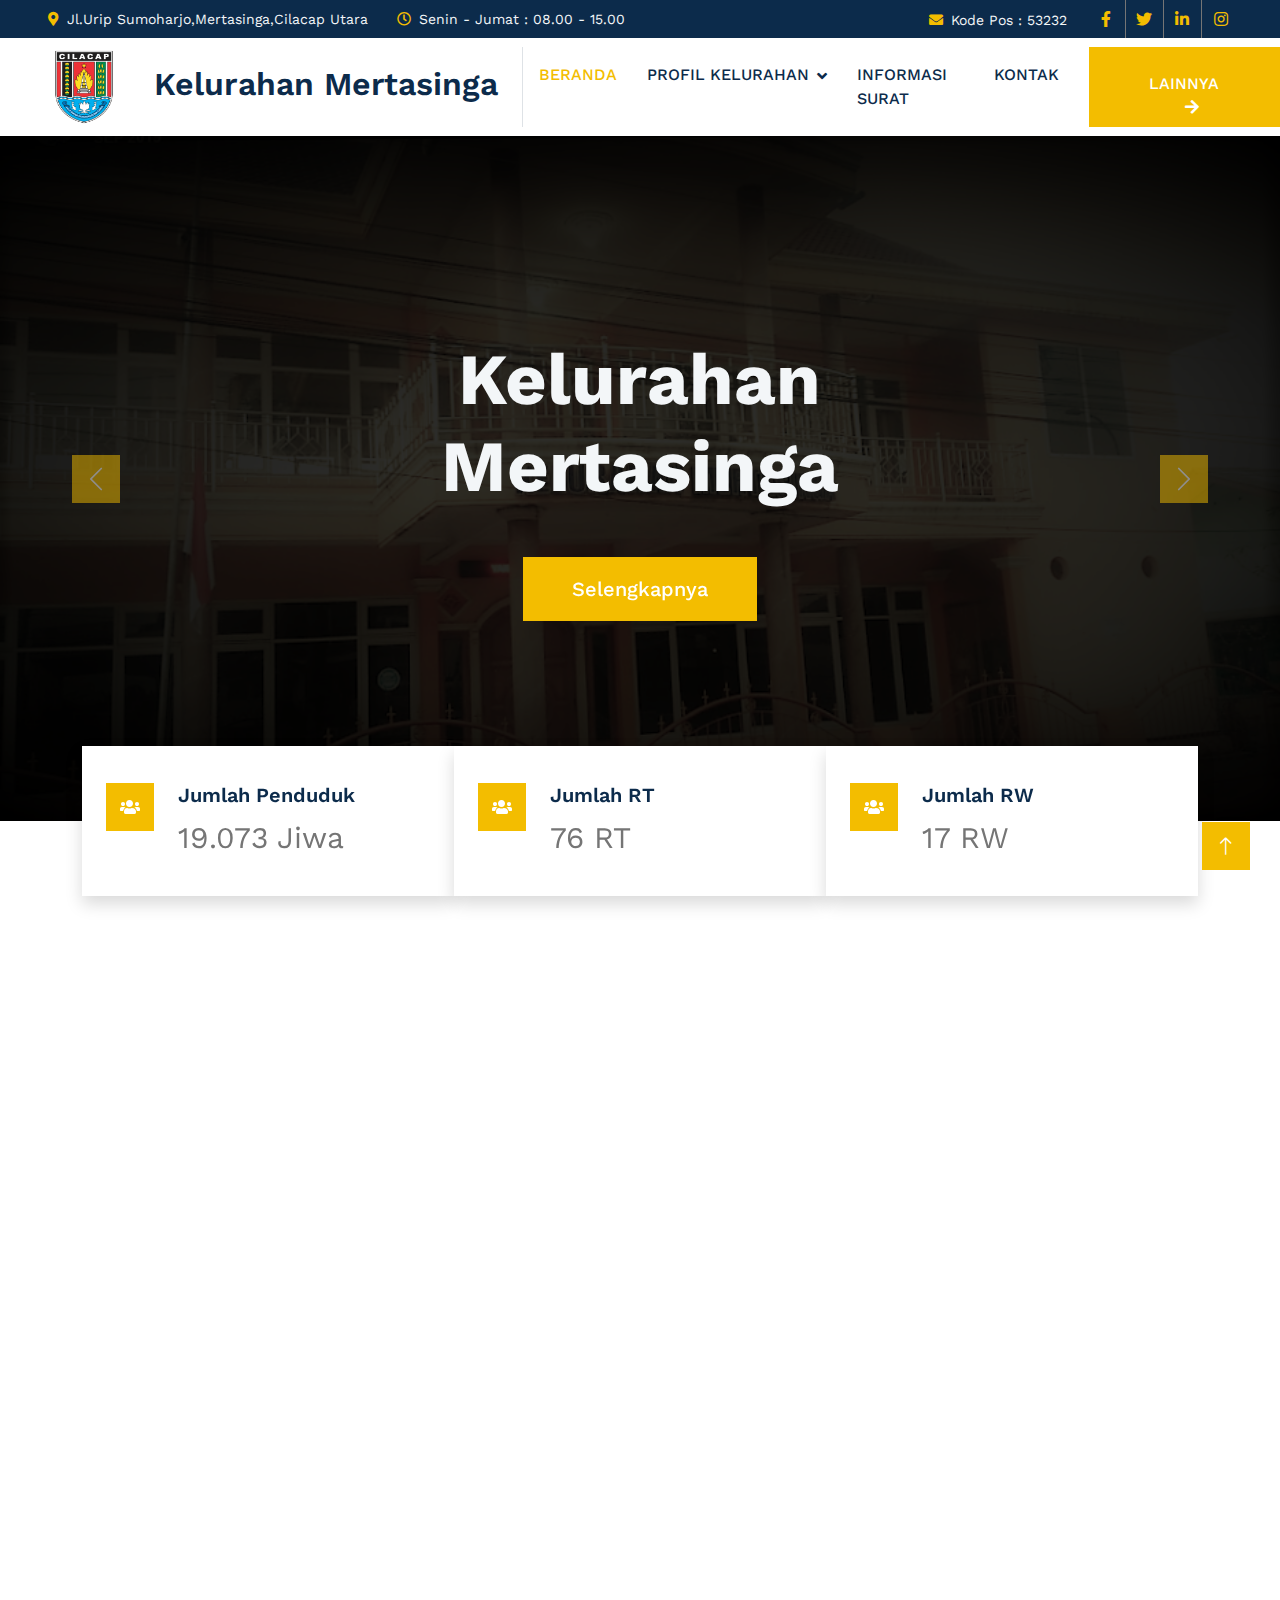
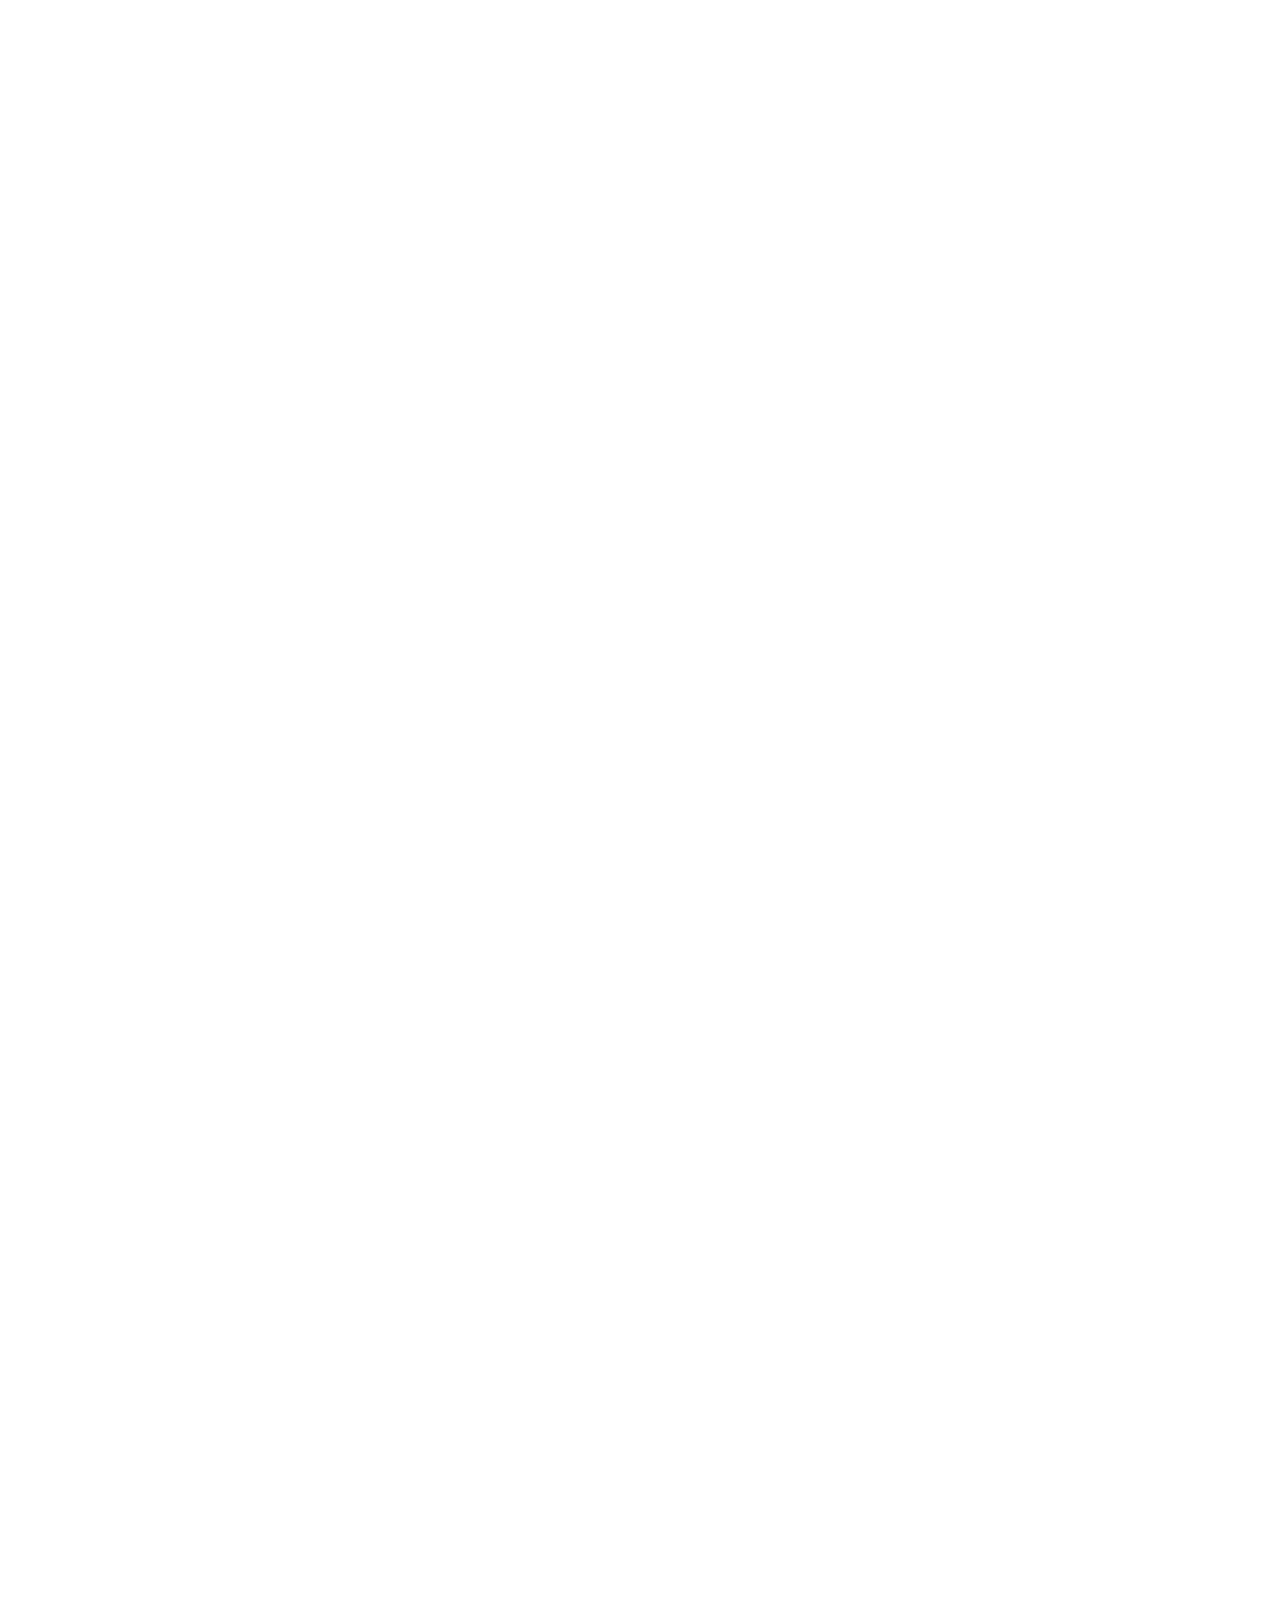
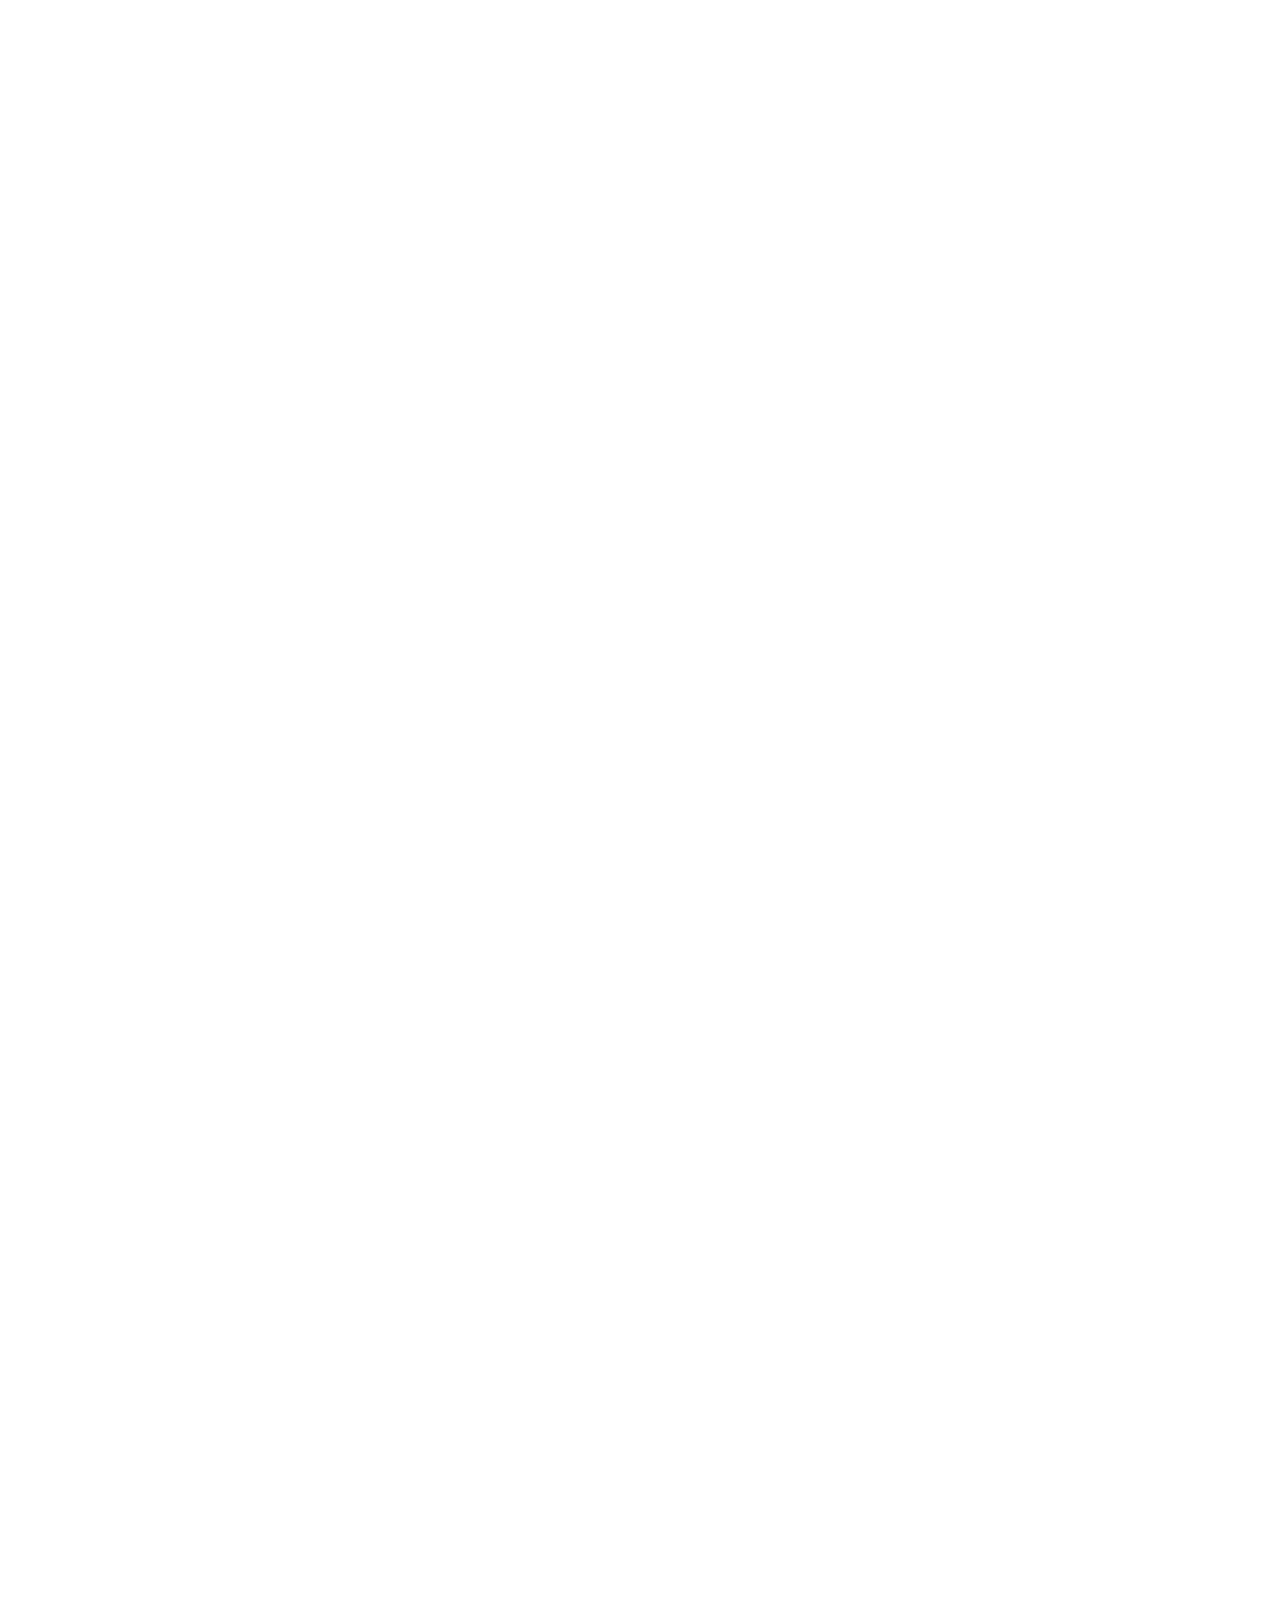
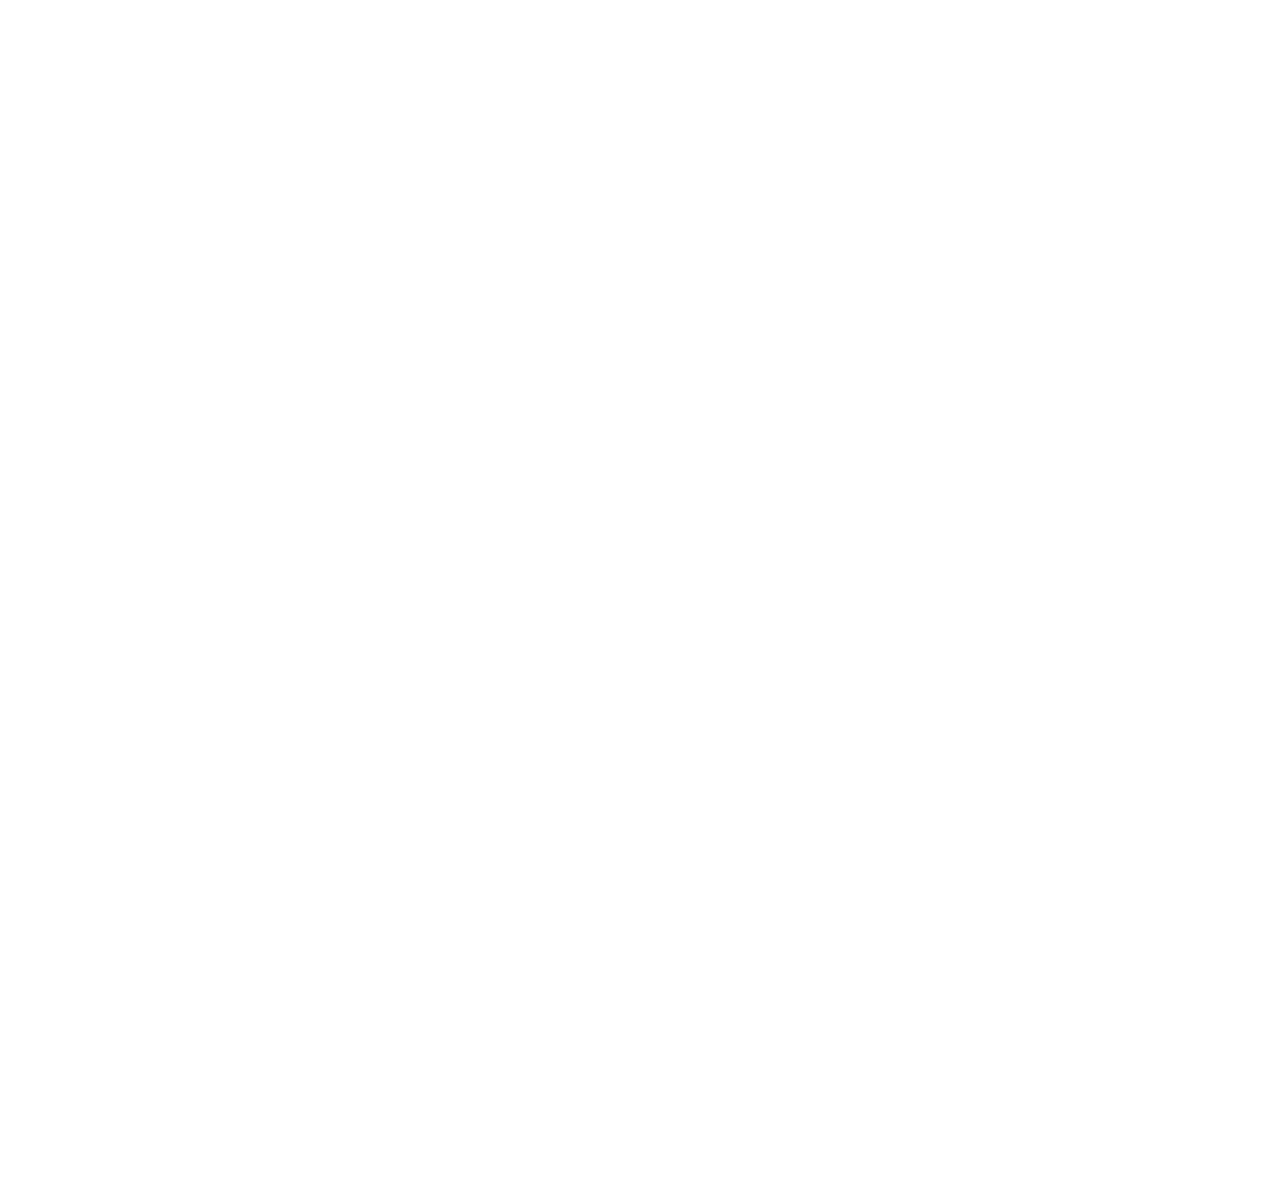
==== index.html @ 8420fa25 "Masukin" ====
<!DOCTYPE html>
<html lang="en">

<head>
    <meta charset="utf-8">
    <title>Kelurahan Mertasinga</title>
    <meta content="width=device-width, initial-scale=1.0" name="viewport">
    <meta content="" name="keywords">
    <meta content="" name="description">

    <!-- Favicon -->
    <link href="img/favicon.ico" rel="icon">

    <!-- Google Web Fonts -->
    <link rel="preconnect" href="https://fonts.googleapis.com">
    <link rel="preconnect" href="https://fonts.gstatic.com" crossorigin>
    <link href="https://fonts.googleapis.com/css2?family=Work+Sans:wght@400;500;600;700&display=swap" rel="stylesheet"> 

    <!-- Icon Font Stylesheet -->
    <link href="https://cdnjs.cloudflare.com/ajax/libs/font-awesome/5.10.0/css/all.min.css" rel="stylesheet">
    <link href="https://cdn.jsdelivr.net/npm/bootstrap-icons@1.4.1/font/bootstrap-icons.css" rel="stylesheet">

    <!-- Libraries Stylesheet -->
    <link href="lib/animate/animate.min.css" rel="stylesheet">
    <link href="lib/owlcarousel/assets/owl.carousel.min.css" rel="stylesheet">

    <!-- Customized Bootstrap Stylesheet -->
    <link href="css/bootstrap.min.css" rel="stylesheet">

    <!-- Template Stylesheet -->
    <link href="css/style.css" rel="stylesheet">
</head>

<body>
    <!-- Spinner Start -->
    <div id="spinner" class="show bg-dark position-fixed translate-middle w-100 vh-100 top-50 start-50 d-flex align-items-center justify-content-center">
        <div class="spinner-grow text-primary" role="status"></div>
    </div>
    <!-- Spinner End -->


    <!-- Topbar Start -->
    <div class="container-fluid bg-dark text-light p-0">
        <div class="row gx-0 d-none d-lg-flex">
            <div class="col-lg-7 px-5 text-start">
                <div class="h-100 d-inline-flex align-items-center me-4">
                    <small class="fa fa-map-marker-alt text-primary me-2"></small>
                    <small>Jl.Urip Sumoharjo,Mertasinga,Cilacap Utara</small>
                </div>
                <div class="h-100 d-inline-flex align-items-center">
                    <small class="far fa-clock text-primary me-2"></small>
                    <small>Senin - Jumat : 08.00 - 15.00</small>
                </div>
            </div>
            <div class="col-lg-5 px-5 text-end">
                <div class="h-100 d-inline-flex align-items-center me-4">
                    <small class="fa fa-envelope text-primary me-2"></small>
                    <small>Kode Pos : 53232</small>
                </div>
                <div class="h-100 d-inline-flex align-items-center mx-n2">
                    <a class="btn btn-square btn-link rounded-0 border-0 border-end border-secondary" href=""><i class="fab fa-facebook-f"></i></a>
                    <a class="btn btn-square btn-link rounded-0 border-0 border-end border-secondary" href=""><i class="fab fa-twitter"></i></a>
                    <a class="btn btn-square btn-link rounded-0 border-0 border-end border-secondary" href=""><i class="fab fa-linkedin-in"></i></a>
                    <a class="btn btn-square btn-link rounded-0" href=""><i class="fab fa-instagram"></i></a>
                </div>
            </div>
        </div>
    </div>
    <!-- Topbar End -->


    <!-- Navbar Start -->
    <nav class="navbar navbar-expand-lg bg-white navbar-light sticky-top p-0">
        <a href="index.html" class="navbar-brand d-flex align-items-center border-end px-4 ">
            <h2 class="m-0"> <img src="img/logo.png" style="width : 120px; height : 80px" alt=""> Kelurahan Mertasinga</h2>
        </a>
        <button type="button" class="navbar-toggler me-4" data-bs-toggle="collapse" data-bs-target="#navbarCollapse">
            <span class="navbar-toggler-icon"></span>
        </button>
        <div class="collapse navbar-collapse" id="navbarCollapse">
            <div class="navbar-nav ms-auto p-4 p-lg-0">
                <a href="index.html" class="nav-item nav-link active">Beranda</a>
                <div class="nav-item dropdown">
                    <a href="#" class="nav-link dropdown-toggle" data-bs-toggle="dropdown">Profil Kelurahan</a>
                    <div class="dropdown-menu bg-light m-0">
                        <a href="sejarah.html" class="dropdown-item">Sejarah</a>
                        <a href="#" class="dropdown-item">Visi & Misi</a>
                        <a href="#" class="dropdown-item">Staff Kelurahan</a>
                    </div>
                </div>
                <a href="surat.html" class="nav-item nav-link">Informasi Surat</a>
                <a href="contact.html" class="nav-item nav-link">Kontak</a>
            </div>
            <a href="" class="btn btn-primary py-4 px-lg-5 d-none d-lg-block">LAINNYA<i class="fa fa-arrow-right ms-3"></i></a>
        </div>
    </nav>
    <!-- Navbar End -->


    <!-- Carousel Start / home atas-->
    <div class="container-fluid p-0 wow fadeIn" data-wow-delay="0.1s">
        <div id="header-carousel" class="carousel slide" data-bs-ride="carousel">
            <div class="carousel-inner">
                <div class="carousel-item active">
                    <img class="w-100" src="img/cover_atas.png" alt="Image">
                    <div class="carousel-caption">
                        <div class="container">
                            <div class="row justify-content-center">
                                <div class="col-lg-7">
                                    <h1 class="display-2 text-light mb-5 animated slideInDown">Kelurahan Mertasinga</h1>
                                    <a href="" class="btn btn-primary py-sm-3 px-sm-5" style="font-size: 20px;">Selengkapnya</a>
                                </div>
                            </div>
                        </div>
                    </div>
                </div>
                <div class="carousel-item">
                    <img class="w-100" src="img/Gambar2.png" alt="Image">
                    <div class="carousel-caption">
                        <div class="container">
                            <div class="row justify-content-center">
                                <div class="col-lg-7">
                                    <h1 class="display-2 text-light mb-5 animated slideInDown">Memberikan Pelayanan Terbaik</h1>
                                    <a href="" class="btn btn-primary py-sm-3 px-sm-5" style="font-size: 20px;">Selengkapnya</a>
                                </div>
                            </div>
                        </div>
                    </div>
                </div>
            </div>
            <button class="carousel-control-prev" type="button" data-bs-target="#header-carousel"
                data-bs-slide="prev">
                <span class="carousel-control-prev-icon" aria-hidden="true"></span>
                <span class="visually-hidden">Previous</span>
            </button>
            <button class="carousel-control-next" type="button" data-bs-target="#header-carousel"
                data-bs-slide="next">
                <span class="carousel-control-next-icon" aria-hidden="true"></span>
                <span class="visually-hidden">Next</span>
            </button>
        </div>
    </div>
    <!-- Carousel End -->


    <!-- Facts Start -->
    <div class="container-fluid facts py-5 pt-lg-0">
        <div class="container py-5 pt-lg-0">
            <div class="row gx-0">
                <div class="col-lg-4 wow fadeIn" data-wow-delay="0.1s">
                    <div class="bg-white shadow d-flex align-items-center h-100 p-4" style="min-height: 150px;">
                        <div class="d-flex">
                            <div class="flex-shrink-0 btn-lg-square bg-primary">
                                <i class="fa fa-users text-white"></i>
                            </div>
                            <div class="ps-4">
                                <h5>Jumlah Penduduk</h5>
                                <span style="font-size: 30px;">19.073 Jiwa</span>
                            </div>
                        </div>
                    </div>
                </div>
                <div class="col-lg-4 wow fadeIn" data-wow-delay="0.5s">
                    <div class="bg-white shadow d-flex align-items-center h-100 p-4" style="min-height: 150px;">
                        <div class="d-flex">
                            <div class="flex-shrink-0 btn-lg-square bg-primary">
                                <i class="fa fa-users text-white"></i>
                            </div>
                            <div class="ps-4">
                                <h5>Jumlah RT</h5>
                                <span style="font-size: 30px;">76 RT</span>
                            </div>
                        </div>
                    </div>
                </div>
                <div class="col-lg-4 wow fadeIn" data-wow-delay="0.5s">
                    <div class="bg-white shadow d-flex align-items-center h-100 p-4" style="min-height: 150px;">
                        <div class="d-flex">
                            <div class="flex-shrink-0 btn-lg-square bg-primary">
                                <i class="fa fa-users text-white"></i>
                            </div>
                            <div class="ps-4">
                                <h5>Jumlah RW</h5>
                                <span style="font-size: 30px;">17 RW</span>
                            </div>
                        </div>
                    </div>
                </div>
            </div>
        </div>
    </div>
    <!-- Facts End -->


    <!-- About Start -->
    <div class="container-xxl py-6">
        <div class="container">
            <div class="row g-5">
                <div class="col-lg-6 wow fadeInUp" data-wow-delay="0.1s">
                    <div class="position-relative overflow-hidden ps-5 pt-5 h-100" style="min-height: 400px;">
                        <img class="position-absolute w-100 h-100" src="img/cover_atas.png" alt="" style="object-fit: cover;">
                        <img class="position-absolute top-0 start-0 bg-white pe-3 pb-3" src="img/Gambar2.png" alt="" style="width: 200px; height: 200px;">
                    </div>
                </div>
                <div class="col-lg-6 wow fadeInUp" data-wow-delay="0.5s">
                    <div class="h-100">
                        <h6 class="text-primary text-uppercase mb-2">Tentang Kelurahan</h6>
                        <h1 class="display-6 mb-4">Sejarah Kelurahan Mertasinga</h1>
                        <p>Tempor erat elitr rebum at clita. Diam dolor diam ipsum sit. Aliqu diam amet diam et eos. Clita erat ipsum et lorem et sit, sed stet lorem sit clita duo justo magna dolore erat amet</p>
                        <p class="mb-4">Tempor erat elitr rebum at clita. Diam dolor diam ipsum sit. Aliqu diam amet diam et eos. Clita erat ipsum et lorem et sit, sed stet lorem sit clita duo justo magna dolore erat amet</p>
                        <!-- <div class="row g-2 mb-4 pb-2">
                            <div class="col-sm-6">
                                <i class="fa fa-check text-primary me-2"></i>Fully Licensed
                            </div>
                            <div class="col-sm-6">
                                <i class="fa fa-check text-primary me-2"></i>Online Tracking
                            </div>
                            <div class="col-sm-6">
                                <i class="fa fa-check text-primary me-2"></i>Afordable Fee 
                            </div>
                            <div class="col-sm-6">
                                <i class="fa fa-check text-primary me-2"></i>Best Trainers
                            </div>
                        </div> -->
                        <div class="row g-4">
                            <div class="col-sm-6">
                                <a class="btn btn-primary py-3 px-5" href="">Baca Selengkapnya</a>
                            </div>
                        </div>
                    </div>
                </div>
            </div>
        </div>
    </div>
    <!-- About End -->

    <!-- VISI MISI START -->
    <div class="container-xxl courses py-6">
        <div class="container">
            <div class="row g-5">
                <div class="col-lg-6 wow fadeInUp" data-wow-delay="0.1s">
                    <h6 class="text-primary text-uppercase mb-2">Tentang Kelurahan</h6>
                    <h1 class="display-6 mb-4">Visi & Misi</h1>
                    <p class="mb-5">Tempor erat elitr rebum at clita. Diam dolor diam ipsum sit. Aliqu diam amet diam et eos. Clita erat ipsum et lorem et sit, sed stet lorem sit clita duo justo magna dolore erat amet</p>
                    <div class="row gy-5 gx-4">
                        <div class="col-sm-6 wow fadeIn" data-wow-delay="0.1s">
                            <div class="d-flex align-items-center mb-3">
                                <div class="flex-shrink-0 btn-square bg-primary me-3">
                                    <i class="fa fa-check text-white"></i>
                                </div>
                                <h5 class="mb-0">Fully Licensed</h5>
                            </div>
                            <span>Magna sea eos sit dolor, ipsum amet ipsum lorem diam eos</span>
                        </div>
                        <div class="col-sm-6 wow fadeIn" data-wow-delay="0.2s">
                            <div class="d-flex align-items-center mb-3">
                                <div class="flex-shrink-0 btn-square bg-primary me-3">
                                    <i class="fa fa-check text-white"></i>
                                </div>
                                <h5 class="mb-0">Online Tracking</h5>
                            </div>
                            <span>Magna sea eos sit dolor, ipsum amet ipsum lorem diam eos</span>
                        </div>
                        <div class="col-sm-6 wow fadeIn" data-wow-delay="0.3s">
                            <div class="d-flex align-items-center mb-3">
                                <div class="flex-shrink-0 btn-square bg-primary me-3">
                                    <i class="fa fa-check text-white"></i>
                                </div>
                                <h5 class="mb-0">Afordable Fee</h5>
                            </div>
                            <span>Magna sea eos sit dolor, ipsum amet ipsum lorem diam eos</span>
                        </div>
                        <div class="col-sm-6 wow fadeIn" data-wow-delay="0.4s">
                            <div class="d-flex align-items-center mb-3">
                                <div class="flex-shrink-0 btn-square bg-primary me-3">
                                    <i class="fa fa-check text-white"></i>
                                </div>
                                <h5 class="mb-0">Best Trainers</h5>
                            </div>
                            <span>Magna sea eos sit dolor, ipsum amet ipsum lorem diam eos</span>
                        </div>
                    </div>
                </div>
                <div class="col-lg-6 wow fadeInUp" data-wow-delay="0.5s">
                    <div class="position-relative overflow-hidden pe-5 pt-5 h-100" style="min-height: 400px;">
                        <img class="position-absolute w-100 h-100" src="img/cover_atas.png" alt="" style="object-fit: cover;">
                        <img class="position-absolute top-0 end-0 bg-white ps-3 pb-3" src="img/Gambar2.png" alt="" style="width: 200px; height: 200px">
                    </div>
                </div>
            </div>
        </div>
    </div>
    <!-- VISI MISI END -->

    <!-- PROFIL STAFF START -->
    <div class="container-xxl py-6">
        <div class="container">
            <div class="text-center mx-auto mb-5 wow fadeInUp" data-wow-delay="0.1s" style="max-width: 500px;">
                <h6 class="text-primary text-uppercase mb-2">Staff Kelurahan</h6>
                <h1 class="display-6 mb-4">Susunan Keanggotaan Kelurahan Mertasinga</h1>
            </div>
            <div class="row g-0 team-items">
                <div class="col-lg-3 col-md-6 wow fadeInUp" data-wow-delay="0.1s">
                    <div class="team-item position-relative">
                        <div class="position-relative">
                            <img class="img-fluid" src="img/team-1.jpg" alt="">
                            <div class="team-social text-center">
                                <a class="btn btn-square btn-outline-primary border-2 m-1" href=""><i class="fab fa-facebook-f"></i></a>
                                <a class="btn btn-square btn-outline-primary border-2 m-1" href=""><i class="fab fa-twitter"></i></a>
                                <a class="btn btn-square btn-outline-primary border-2 m-1" href=""><i class="fab fa-instagram"></i></a>
                            </div>
                        </div>
                        <div class="bg-dark text-center p-5">
                            <h5 class="mt-2 text-light ">Bagus Purnomo</h5>
                            <span>Kepala Kelurahan (Lurah)</span>
                        </div>
                    </div>
                </div>
                <div class="col-lg-3 col-md-6 wow fadeInUp" data-wow-delay="0.3s">
                    <div class="team-item position-relative">
                        <div class="position-relative">
                            <img class="img-fluid" src="img/team-4.jpg" alt="">
                            <div class="team-social text-center">
                                <a class="btn btn-square btn-outline-primary border-2 m-1" href=""><i class="fab fa-facebook-f"></i></a>
                                <a class="btn btn-square btn-outline-primary border-2 m-1" href=""><i class="fab fa-twitter"></i></a>
                                <a class="btn btn-square btn-outline-primary border-2 m-1" href=""><i class="fab fa-instagram"></i></a>
                            </div>
                        </div>
                        <div class="bg-dark text-center p-5">
                            <h5 class="mt-2 text-light ">Sony Aditama</h5>
                            <span>Wakil Kepala Kelurahan</span>
                        </div>
                    </div>
                </div>
                <div class="col-lg-3 col-md-6 wow fadeInUp" data-wow-delay="0.5s">
                    <div class="team-item position-relative">
                        <div class="position-relative">
                            <img class="img-fluid" src="img/team-2.jpg" alt="">
                            <div class="team-social text-center">
                                <a class="btn btn-square btn-outline-primary border-2 m-1" href=""><i class="fab fa-facebook-f"></i></a>
                                <a class="btn btn-square btn-outline-primary border-2 m-1" href=""><i class="fab fa-twitter"></i></a>
                                <a class="btn btn-square btn-outline-primary border-2 m-1" href=""><i class="fab fa-instagram"></i></a>
                            </div>
                        </div>
                        <div class="bg-dark text-center p-5">
                            <h5 class="mt-2 text-light ">Mufida Cahyaningtiyas</h5>
                            <span>Sekretaris I</span>
                        </div>
                    </div>
                </div>
                <div class="col-lg-3 col-md-6 wow fadeInUp" data-wow-delay="0.7s">
                    <div class="team-item position-relative">
                        <div class="position-relative">
                            <img class="img-fluid" src="img/team-3.jpg" alt="">
                            <div class="team-social text-center">
                                <a class="btn btn-square btn-outline-primary border-2 m-1" href=""><i class="fab fa-facebook-f"></i></a>
                                <a class="btn btn-square btn-outline-primary border-2 m-1" href=""><i class="fab fa-twitter"></i></a>
                                <a class="btn btn-square btn-outline-primary border-2 m-1" href=""><i class="fab fa-instagram"></i></a>
                            </div>
                        </div>
                        <div class="bg-dark text-center p-5">
                            <h5 class="mt-2 text-light">Burhan Alif Nugroho</h5>
                            <span>Humas</span>
                        </div>
                    </div>
                </div>
            </div>
            <br>
            <div class="text-center mx-auto mb-5 wow fadeInUp" data-wow-delay="0.8s" style="max-width: 500px;">
                <a class="btn btn-primary " style="text-align: right;" href="">Baca Selengkapnya</a>
            </div>
        </div>
    </div>
    <!-- PROFIL STAFF END -->

    <!-- SURAT Start -->
    <div class="container-xxl courses my-6 py-6 pb-2">
        <div class="container">
            <div class="text-center mx-auto mb-5 wow fadeInUp" data-wow-delay="0.1s" style="max-width: 900px;">
                <h6 class="text-primary text-uppercase mb-2">Informasi</h6>
                <h1 class="display-6 mb-4">Persyaratan Pembuatan Surat</h1>
            </div>
            <div class="row g-4 justify-content-center">
                <div class="col-lg-4 col-md-6 wow fadeInUp" data-wow-delay="0.1s">
                    <div class="courses-item d-flex flex-column bg-white overflow-hidden h-90">
                        <div class=" text-left p-4 pt-0">
                            <div class="d-inline-block bg-primary text-white fs-5 py-1 px-4 mb-4">1</div>
                            <h5 class="mb-3">Surat Pengantar Pembuatan KTP</h5>
                            <p>Bagi masyarakat yang sudah berusia 17 tahun tentunya harus segera membuat KTP. 
                               Dalam pembuatan KTP salah satu syaratnya adalah Surat Pengantar Pembuatan KTP.
                            </p>
                            <p>Berikut adalah syarat-syarat pembuatan nya:</p>
                            <a style="text-align: right;" href="">Baca Selengkapnya -></a>
                        </div>
                    </div>
                </div>
                <div class="col-lg-4 col-md-6 wow fadeInUp" data-wow-delay="0.3s">
                    <div class="courses-item d-flex flex-column bg-white overflow-hidden h-90">
                        <div class=" text-left p-4 pt-0">
                            <div class="d-inline-block bg-primary text-white fs-5 py-1 px-4 mb-4">2</div>
                            <h5 class="mb-3">Surat Keterangan Tidak Mampu</h5>
                            <p>Surat Keterangan Tidak Mampu (SKTM) merupakan surat keterangan yang diberikan  
                               kepada penduduk atau keluarga yang kurang mampu.
                            </p>
                            <br>
                            <p>Berikut adalah syarat-syarat pembuatan nya:</p>
                            <a style="text-align: right;" href="">Baca Selengkapnya -></a>
                        </div>
                    </div>
                </div>
                <div class="col-lg-4 col-md-6 wow fadeInUp" data-wow-delay="0.5s">
                    <div class="courses-item d-flex flex-column bg-white overflow-hidden h-90">
                        <div class=" text-left p-4 pt-0">
                            <div class="d-inline-block bg-primary text-white fs-5 py-1 px-4 mb-4">3</div>
                            <h5 class="mb-3">Surat Keterangan Domisili</h5>
                            <p>Surat Keterangan Domisili adalah surat yang menyatakan domisili seseorang atau suatu badan 
                                usaha. Surat keterangan domisili dibutuhkan untuk mengurus berbagai dokumen legal 
                                lainnya seperti SIUP,dll.
                            </p>
                            <p>Berikut adalah syarat-syarat pembuatan nya:</p>
                            <a style="text-align: right;" href="">Baca Selengkapnya -></a>
                        </div>
                    </div>
                </div>
            </div>
            <br>
            <div class="text-center mx-auto mb-5 wow fadeInUp" data-wow-delay="0.8s" style="max-width: 900px;">
                <a class="btn btn-primary " style="text-align: right;" href="">Baca Selengkapnya</a>
            </div>
        </div>
    </div>
    <!-- SURAT End -->

    <!-- TESTI SARAN MULAI -->
    <div class="container-xxl py-6">
        <div class="container">
            <div class="row g-5">
                <div class="col-lg-6 wow fadeInUp" data-wow-delay="0.1s" style="min-height: 450px;">
                    <div class="position-relative h-100">
                        <h6 class="text-primary text-uppercase mb-2">Testimonial</h6>
                        <h1 class="display-6 mb-4">What Our Clients Say!</h1>
                        <div class="row justify-content-center">
                            <div class="col-lg-8 wow fadeInUp" data-wow-delay="0.1s">
                                <div class="owl-carousel testimonial-carousel">
                                    <div class="testimonial-item text-center">
                                        <div class="position-relative mb-5">
                                            <img class="img-fluid rounded-circle mx-auto" src="img/testimonial-1.jpg" alt="">
                                            <div class="position-absolute top-100 start-50 translate-middle d-flex align-items-center justify-content-center bg-white rounded-circle" style="width: 60px; height: 60px;">
                                                <i class="fa fa-quote-left fa-2x text-primary"></i>
                                            </div>
                                        </div>
                                        <p class="fs-4">Dolores sed duo clita tempor justo dolor et stet lorem kasd labore dolore lorem ipsum. At lorem lorem magna ut et, nonumy et labore et tempor diam tempor erat.</p>
                                        <hr class="w-25 mx-auto">
                                        <h5>Client Name</h5>
                                        <span>Profession</span>
                                    </div>
                                    <div class="testimonial-item text-center">
                                        <div class="position-relative mb-5">
                                            <img class="img-fluid rounded-circle mx-auto" src="img/testimonial-2.jpg" alt="">
                                            <div class="position-absolute top-100 start-50 translate-middle d-flex align-items-center justify-content-center bg-white rounded-circle" style="width: 60px; height: 60px;">
                                                <i class="fa fa-quote-left fa-2x text-primary"></i>
                                            </div>
                                        </div>
                                        <p class="fs-4">Dolores sed duo clita tempor justo dolor et stet lorem kasd labore dolore lorem ipsum. At lorem lorem magna ut et, nonumy et labore et tempor diam tempor erat.</p>
                                        <hr class="w-25 mx-auto">
                                        <h5>Client Name</h5>
                                        <span>Profession</span>
                                    </div>
                                    <div class="testimonial-item text-center">
                                        <div class="position-relative mb-5">
                                            <img class="img-fluid rounded-circle mx-auto" src="img/testimonial-3.jpg" alt="">
                                            <div class="position-absolute top-100 start-50 translate-middle d-flex align-items-center justify-content-center bg-white rounded-circle" style="width: 60px; height: 60px;">
                                                <i class="fa fa-quote-left fa-2x text-primary"></i>
                                            </div>
                                        </div>
                                        <p class="fs-4">Dolores sed duo clita tempor justo dolor et stet lorem kasd labore dolore lorem ipsum. At lorem lorem magna ut et, nonumy et labore et tempor diam tempor erat.</p>
                                        <hr class="w-25 mx-auto">
                                        <h5>Client Name</h5>
                                        <span>Profession</span>
                                    </div>
                                </div>
                            </div>
                        </div>
                    </div>
                </div>
                <div class="col-lg-6 wow fadeInUp" data-wow-delay="0.5s">
                    <h1 class="display-6 mb-4">Pesan & Saran</h1>
                    <p class="mb-4">Terimakasih telah mengunjungi dan menggunakan sistem kami.</p>
                    <p class="mb-4">Jika Anda memiliki pertanyaan maupun saran kepada kami silahkan Anda 
                        bisa mengirimkan melalu form yang sudah disediakan.
                    </p>
                    <form>
                        <div class="row g-3">
                            <div class="col-md-6">
                                <div class="form-floating">
                                    <input type="text" class="form-control border-0 bg-light" id="name" placeholder="Your Name">
                                    <label for="name">Nama Lengkap</label>
                                </div>
                            </div>
                            <div class="col-md-6">
                                <div class="form-floating">
                                    <input type="email" class="form-control border-0 bg-light" id="email" placeholder="Your Email">
                                    <label for="email">Email</label>
                                </div>
                            </div>
                            <div class="col-12">
                                <div class="form-floating">
                                    <input type="text" class="form-control border-0 bg-light" id="subject" placeholder="Subject">
                                    <label for="subject">Alamat</label>
                                </div>
                            </div>
                            <div class="col-12">
                                <div class="form-floating">
                                    <textarea class="form-control border-0 bg-light" placeholder="Leave a message here" id="message" style="height: 150px"></textarea>
                                    <label for="message">Pesan</label>
                                </div>
                            </div>
                            <br>
                            <div class="col-12">
                                <button class="btn btn-primary py-3 px-5" type="submit">Kirim</button>
                            </div>
                        </div>
                    </form>
                </div>
            </div>
        </div>
    </div>
    <!-- TESTI SARAN END -->

    <!-- Footer Start -->
    <div class="container-fluid bg-dark text-light footer my-6 mb-0 py-6 wow fadeIn" data-wow-delay="0.1s">
        <div class="container">
            <div class="row g-5">
                <div class="col-lg-5 col-md-6">
                    <h4 class="text-white mb-4">Hubungi Kami :</h4>
                    <p class="mb-2"><i class="fa fa-map-marker-alt me-3"></i>Jalan Urip Sumoharjo, Mertasinga, Cilacap Utara</p>
                    <p class="mb-2"><i class="fa fa-phone-alt me-3"></i>+012 345 67890</p>
                    <p class="mb-2"><i class="fa fa-envelope me-3"></i>mertasinga@gmail.com</p>
                </div>
                <div class="col-lg-3 col-md-6">
                    <h4 class="text-light mb-4">Link Popular</h4>
                    <a class="btn btn-link" href="">Beranda</a>
                    <a class="btn btn-link" href="">Profil Kelurahan</a>
                    <a class="btn btn-link" href="">Informasi</a>
                    <a class="btn btn-link" href="">Kontak</a>
                </div>
                <div class="col-lg-3 col-md-6">
                    <h4 class="text-light mb-4">Kirim Pesan</h4>
                    <form action="">
                        <div class="input-group">
                            <input type="text" class="form-control p-3 border-0" placeholder="Your Email Address">
                            <button class="btn btn-primary">Sign Up</button>
                        </div>
                    </form>
                    <h6 class="text-white mt-4 mb-3">Follow Us</h6>
                    <div class="d-flex pt-2">
                        <a class="btn btn-square btn-outline-light me-1" href=""><i class="fab fa-twitter"></i></a>
                        <a class="btn btn-square btn-outline-light me-1" href=""><i class="fab fa-facebook-f"></i></a>
                        <a class="btn btn-square btn-outline-light me-1" href=""><i class="fab fa-youtube"></i></a>
                        <a class="btn btn-square btn-outline-light me-0" href=""><i class="fab fa-linkedin-in"></i></a>
                    </div>
                </div>
            </div>
        </div>
    </div>
    <!-- Footer End -->


    <!-- Copyright Start -->
    <div class="container-fluid copyright text-light py-4 wow fadeIn" data-wow-delay="0.1s">
        <div class="container">
            <div class="row">
                <div class="col-md-6 text-center text-md-start mb-3 mb-md-0">
                    &copy; <a href="#">Your Site Name</a>, All Right Reserved.
                </div>
                <div class="col-md-6 text-center text-md-end">
                    <!--/*** This template is free as long as you keep the footer author’s credit link/attribution link/backlink. If you'd like to use the template without the footer author’s credit link/attribution link/backlink, you can purchase the Credit Removal License from "https://htmlcodex.com/credit-removal". Thank you for your support. ***/-->
                    Designed By <a href="https://htmlcodex.com">HTML Codex</a>
                    <br>Distributed By: <a href="https://themewagon.com" target="_blank">ThemeWagon</a>
                </div>
            </div>
        </div>
    </div>
    <!-- Copyright End -->


    <!-- Back to Top -->
    <a href="#" class="btn btn-lg btn-primary btn-lg-square back-to-top"><i class="bi bi-arrow-up"></i></a>


    <!-- JavaScript Libraries -->
    <script src="https://code.jquery.com/jquery-3.4.1.min.js"></script>
    <script src="https://cdn.jsdelivr.net/npm/bootstrap@5.0.0/dist/js/bootstrap.bundle.min.js"></script>
    <script src="lib/wow/wow.min.js"></script>
    <script src="lib/easing/easing.min.js"></script>
    <script src="lib/waypoints/waypoints.min.js"></script>
    <script src="lib/owlcarousel/owl.carousel.min.js"></script>

    <!-- Template Javascript -->
    <script src="js/main.js"></script>
</body>

</html>
---- css/style.css ----
/********** Template CSS **********/
:root {
    --primary: #F3BD00;
    --secondary: #757575;
    --light: #F3F6F8;
    --dark: #0C2B4B;
}

.py-6 {
    padding-top: 6rem;
    padding-bottom: 6rem;
}

.my-6 {
    margin-top: 6rem;
    margin-bottom: 6rem;
}

.back-to-top {
    position: fixed;
    display: none;
    right: 30px;
    bottom: 30px;
    z-index: 99;
}


/*** Spinner ***/
#spinner {
    opacity: 0;
    visibility: hidden;
    transition: opacity .5s ease-out, visibility 0s linear .5s;
    z-index: 99999;
}

#spinner.show {
    transition: opacity .5s ease-out, visibility 0s linear 0s;
    visibility: visible;
    opacity: 1;
}


/*** Button ***/
.btn {
    font-weight: 500;
    transition: .5s;
}

.btn.btn-primary,
.btn.btn-outline-primary:hover {
    color: #FFFFFF;
}

.btn-square {
    width: 38px;
    height: 38px;
}

.btn-sm-square {
    width: 32px;
    height: 32px;
}

.btn-lg-square {
    width: 48px;
    height: 48px;
}

.btn-square,
.btn-sm-square,
.btn-lg-square {
    padding: 0;
    display: flex;
    align-items: center;
    justify-content: center;
    font-weight: normal;
}


/*** Navbar ***/
.navbar.sticky-top {
    top: -100px;
    transition: .5s;
}

.navbar .navbar-brand,
.navbar a.btn {
    height: 80px
}

.navbar .navbar-nav .nav-link {
    margin-right: 30px;
    padding: 25px 0;
    color: var(--dark);
    font-weight: 500;
    text-transform: uppercase;
    outline: none;
}

.navbar .navbar-nav .nav-link:hover,
.navbar .navbar-nav .nav-link.active {
    color: var(--primary);
}

.navbar .dropdown-toggle::after {
    border: none;
    content: "\f107";
    font-family: "Font Awesome 5 Free";
    font-weight: 900;
    vertical-align: middle;
    margin-left: 8px;
}

@media (max-width: 991.98px) {
    .navbar .navbar-nav .nav-link  {
        margin-right: 0;
        padding: 10px 0;
    }

    .navbar .navbar-nav {
        border-top: 1px solid #EEEEEE;
    }
}

@media (min-width: 992px) {
    .navbar .nav-item .dropdown-menu {
        display: block;
        border: none;
        margin-top: 0;
        top: 150%;
        opacity: 0;
        visibility: hidden;
        transition: .5s;
    }

    .navbar .nav-item:hover .dropdown-menu {
        top: 100%;
        visibility: visible;
        transition: .5s;
        opacity: 1;
    }
}


/*** Header ***/
.carousel-caption {
    top: 0;
    left: 0;
    right: 0;
    bottom: 0;
    display: flex;
    align-items: center;
    justify-content: center;
    text-align: center;
    background: rgba(0, 0, 0, .75);
    z-index: 1;
}

.carousel-control-prev,
.carousel-control-next {
    width: 15%;
}

.carousel-control-prev-icon,
.carousel-control-next-icon {
    width: 3rem;
    height: 3rem;
    background-color: var(--primary);
    border: 10px solid var(--primary);
}

@media (max-width: 768px) {
    #header-carousel .carousel-item {
        position: relative;
        min-height: 450px;
    }
    
    #header-carousel .carousel-item img {
        position: absolute;
        width: 100%;
        height: 100%;
        object-fit: cover;
    }
}

.page-header {
    background: linear-gradient(rgba(0, 0, 0, .75), rgba(0, 0, 0, .75)), url(../img/cover_atas.png) center center no-repeat;
    background-size: cover;
}

.breadcrumb-item+.breadcrumb-item::before {
    color: #999999;
}


/*** Facts ***/
@media (min-width: 991.98px) {
    .facts {
        position: relative;
        margin-top: -75px;
        z-index: 1;
    }
}


/*** Courses ***/
.courses {
    min-height: 100vh;
    background: linear-gradient(rgba(255, 255, 255, .9), rgba(255, 255, 255, .9)), url(../img/surat-1.jpg) center center no-repeat;
    background-attachment: fixed;
    background-size: cover;
}

.visimisi {
    min-height: 100vh;
    background: linear-gradient(rgba(255, 255, 255, .9), rgba(255, 255, 255, .9)), url(../img/visi.jpg) center center no-repeat;
    background-attachment: fixed;
    background-size: cover;
}

.courses-item .courses-overlay {
    position: absolute;
    width: 100%;
    height: 0;
    top: 0;
    left: 0;
    display: flex;
    align-items: center;
    justify-content: center;
    background: rgba(0, 0, 0, .5);
    overflow: hidden;
    opacity: 0;
    transition: .5s;
}

.courses-item:hover .courses-overlay {
    height: 100%;
    opacity: 1;
}


/*** Team ***/
.team-items {
    margin: -.75rem;
}

.team-item {
    padding: .75rem;
}

.team-item::after {
    position: absolute;
    content: "";
    width: 100%;
    height: 0;
    top: 0;
    left: 0;
    background: #FFFFFF;
    transition: .5s;
    z-index: -1;
}

.team-item:hover::after {
    height: 100%;
    background: var(--primary);
}

.team-item .team-social {
    position: absolute;
    width: 100%;
    height: 0;
    top: 0;
    left: 0;
    display: flex;
    align-items: center;
    justify-content: center;
    background: rgba(0, 0, 0, .75);
    overflow: hidden;
    opacity: 0;
    transition: .5s;
}

.team-item:hover .team-social {
    height: 100%;
    opacity: 1;
}


/*** Testimonial ***/
.testimonial-carousel .owl-dots {
    height: 40px;
    margin-top: 25px;
    display: flex;
    align-items: center;
    justify-content: center;
}

.testimonial-carousel .owl-dot {
    position: relative;
    display: inline-block;
    margin: 0 5px;
    width: 20px;
    height: 20px;
    background: transparent;
    border: 2px solid var(--primary);
    transition: .5s;
}

.testimonial-carousel .owl-dot.active {
    width: 40px;
    height: 40px;
    background: var(--primary);
}

.testimonial-carousel .owl-item img {
    width: 150px;
    height: 150px;
}


/*** Footer ***/
.footer .btn.btn-link {
    display: block;
    margin-bottom: 5px;
    padding: 0;
    text-align: left;
    color: var(--light);
    font-weight: normal;
    text-transform: capitalize;
    transition: .3s;
}

.footer .btn.btn-link::before {
    position: relative;
    content: "\f105";
    font-family: "Font Awesome 5 Free";
    font-weight: 900;
    color: var(--light);
    margin-right: 10px;
}

.footer .btn.btn-link:hover {
    color: var(--primary);
    letter-spacing: 1px;
    box-shadow: none;
}

.copyright {
    background: #092139;
}

.copyright a {
    color: var(--primary);
}

.copyright a:hover {
    color: var(--light);
}
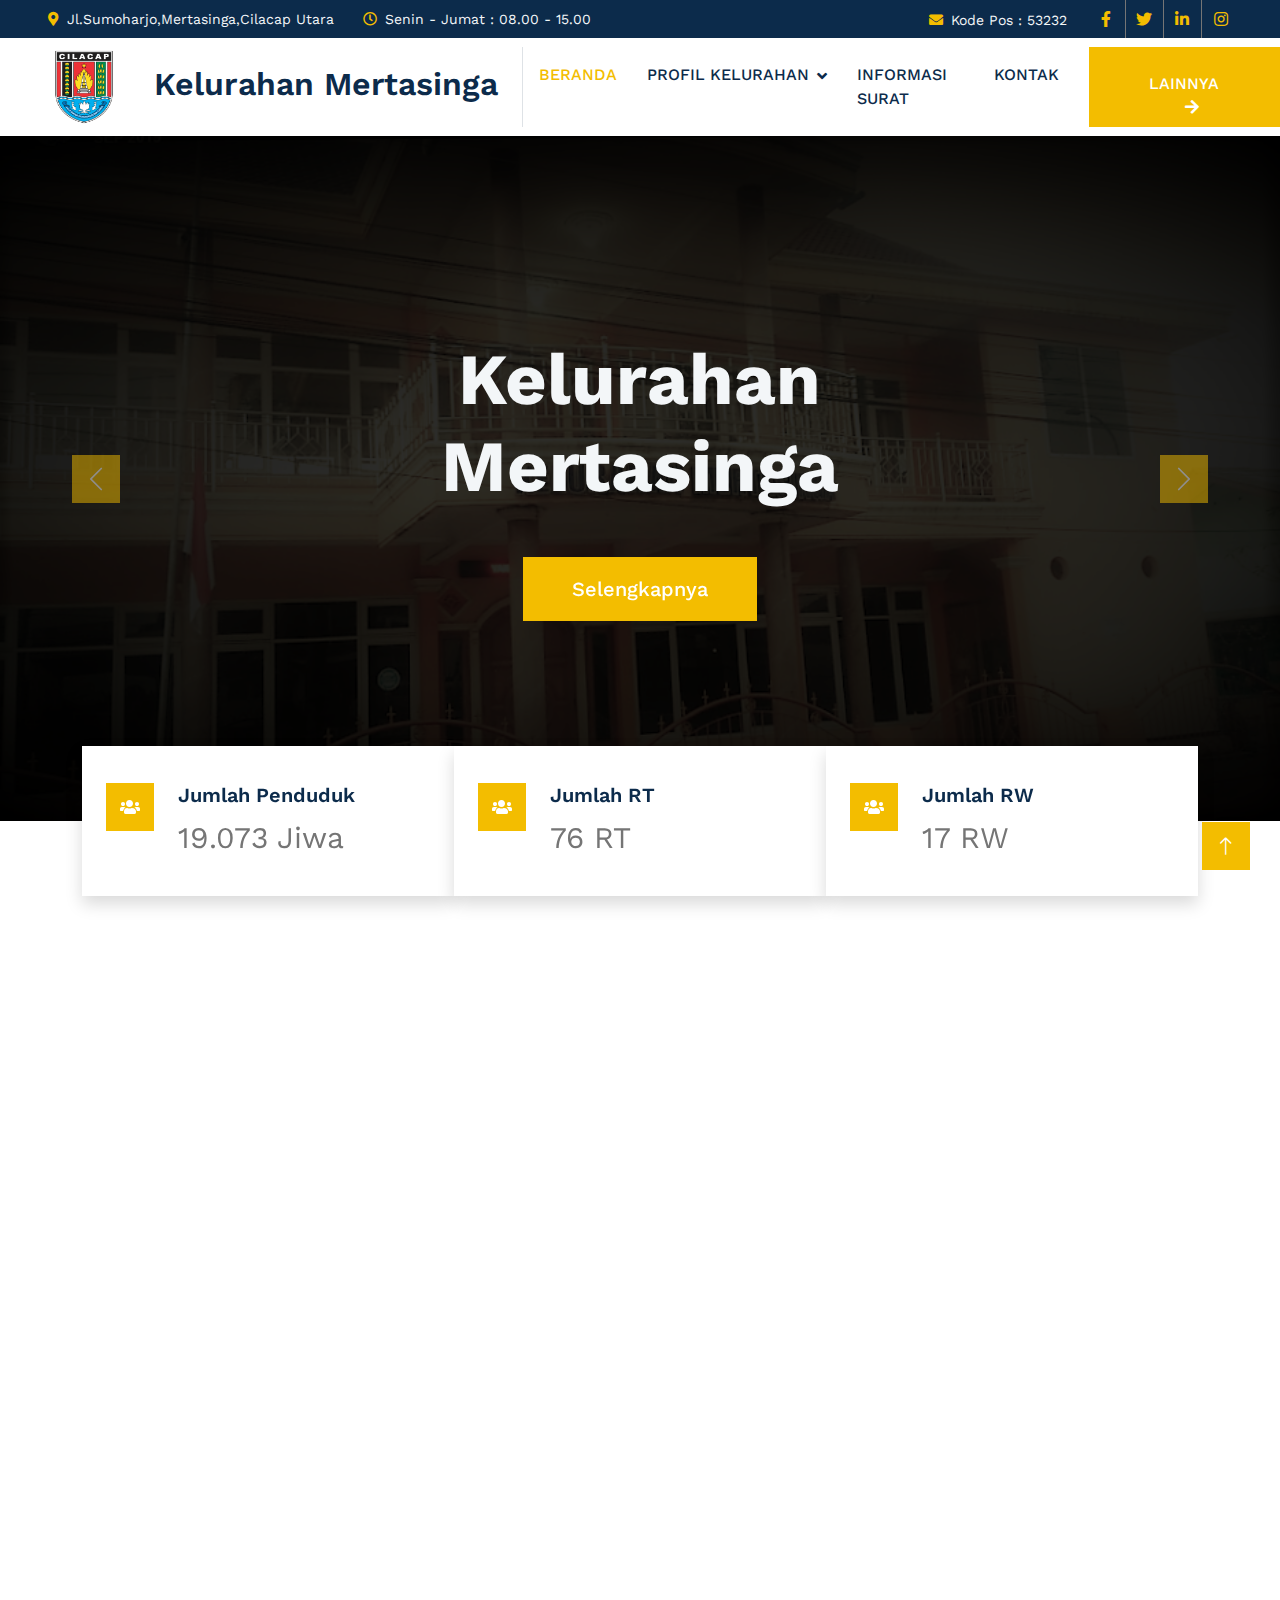
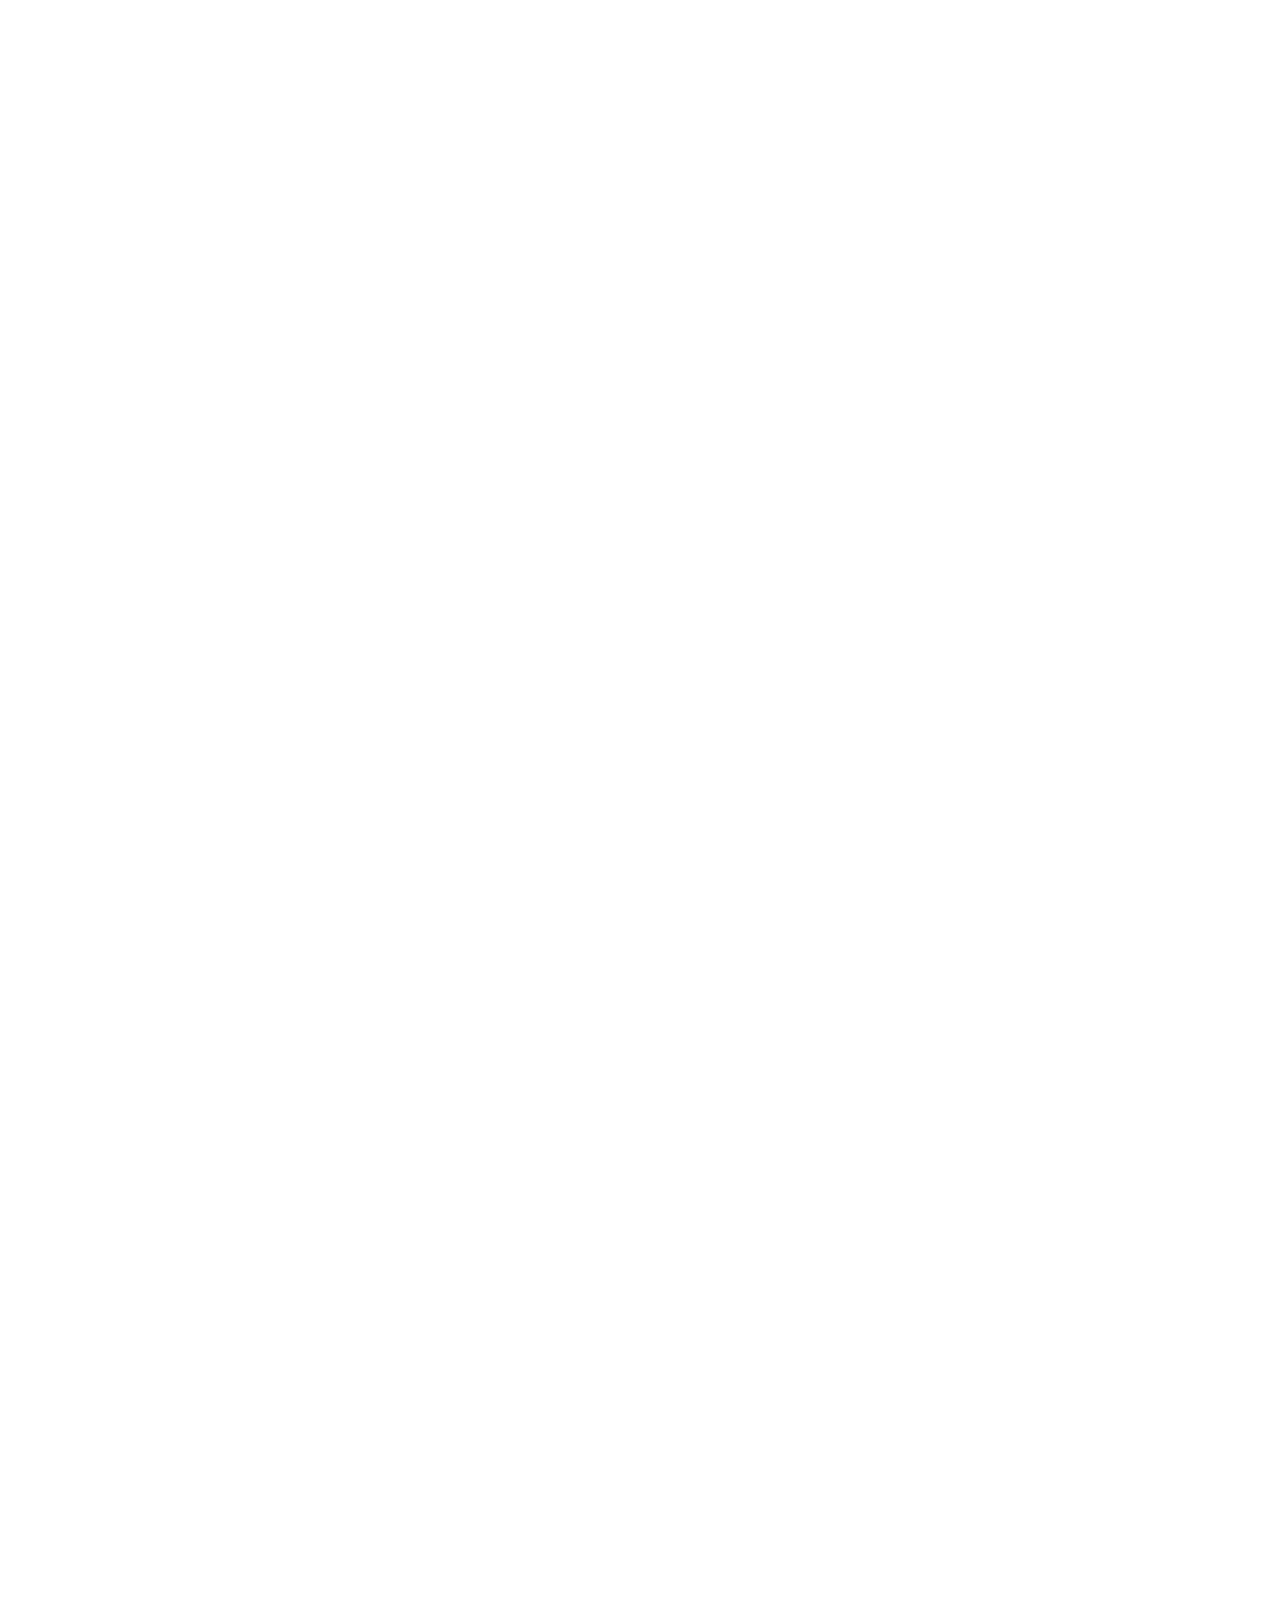
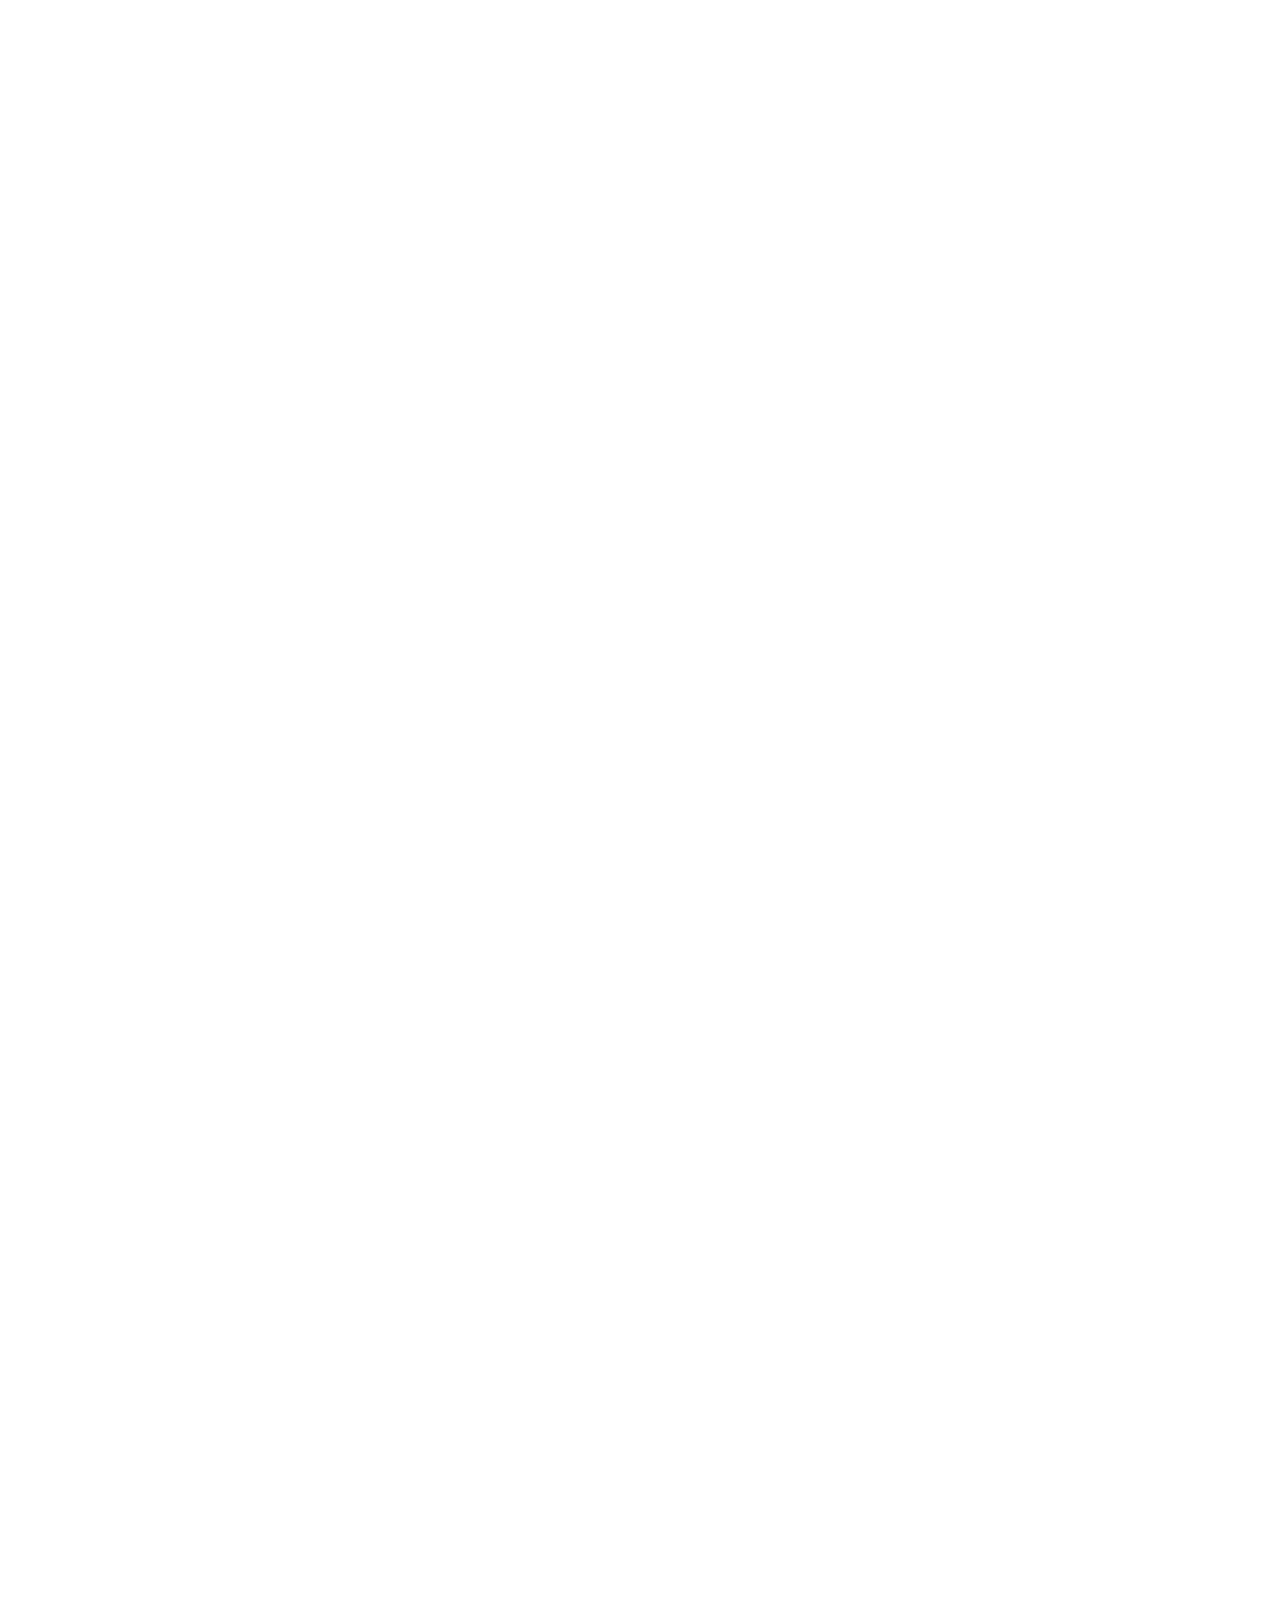
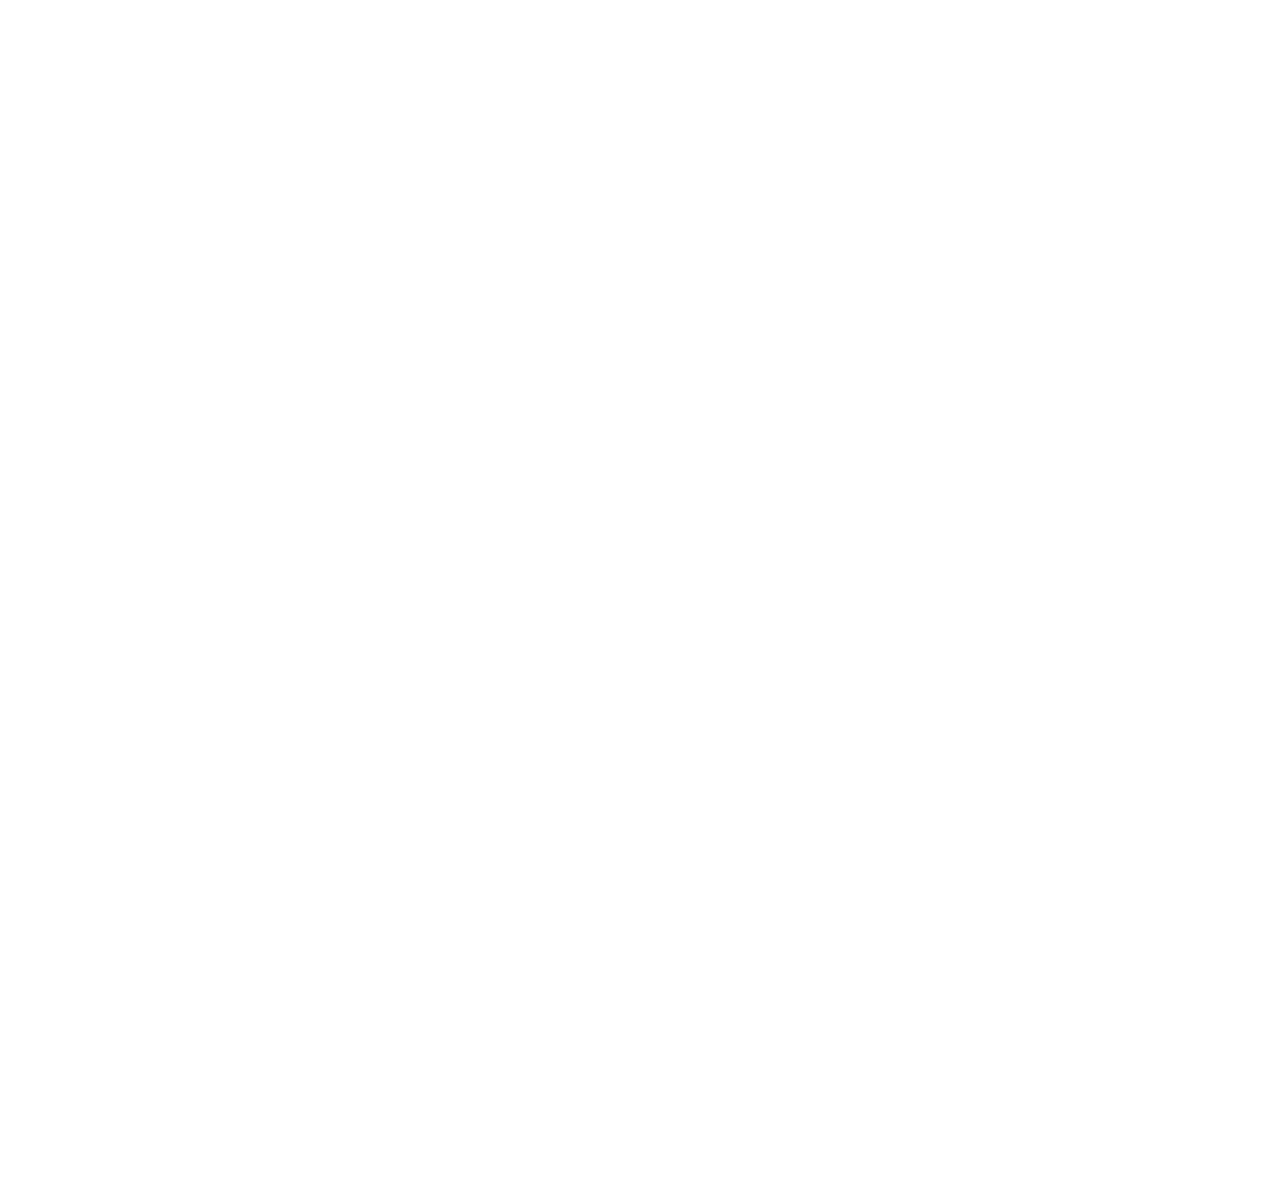
==== commit 5899d55e: "gantijalan" ====
--- a/index.html
+++ b/index.html
@@ -45,7 +45,7 @@
             <div class="col-lg-7 px-5 text-start">
                 <div class="h-100 d-inline-flex align-items-center me-4">
                     <small class="fa fa-map-marker-alt text-primary me-2"></small>
-                    <small>Jl.Urip Sumoharjo,Mertasinga,Cilacap Utara</small>
+                    <small>Jl.Sumoharjo,Mertasinga,Cilacap Utara</small>
                 </div>
                 <div class="h-100 d-inline-flex align-items-center">
                     <small class="far fa-clock text-primary me-2"></small>
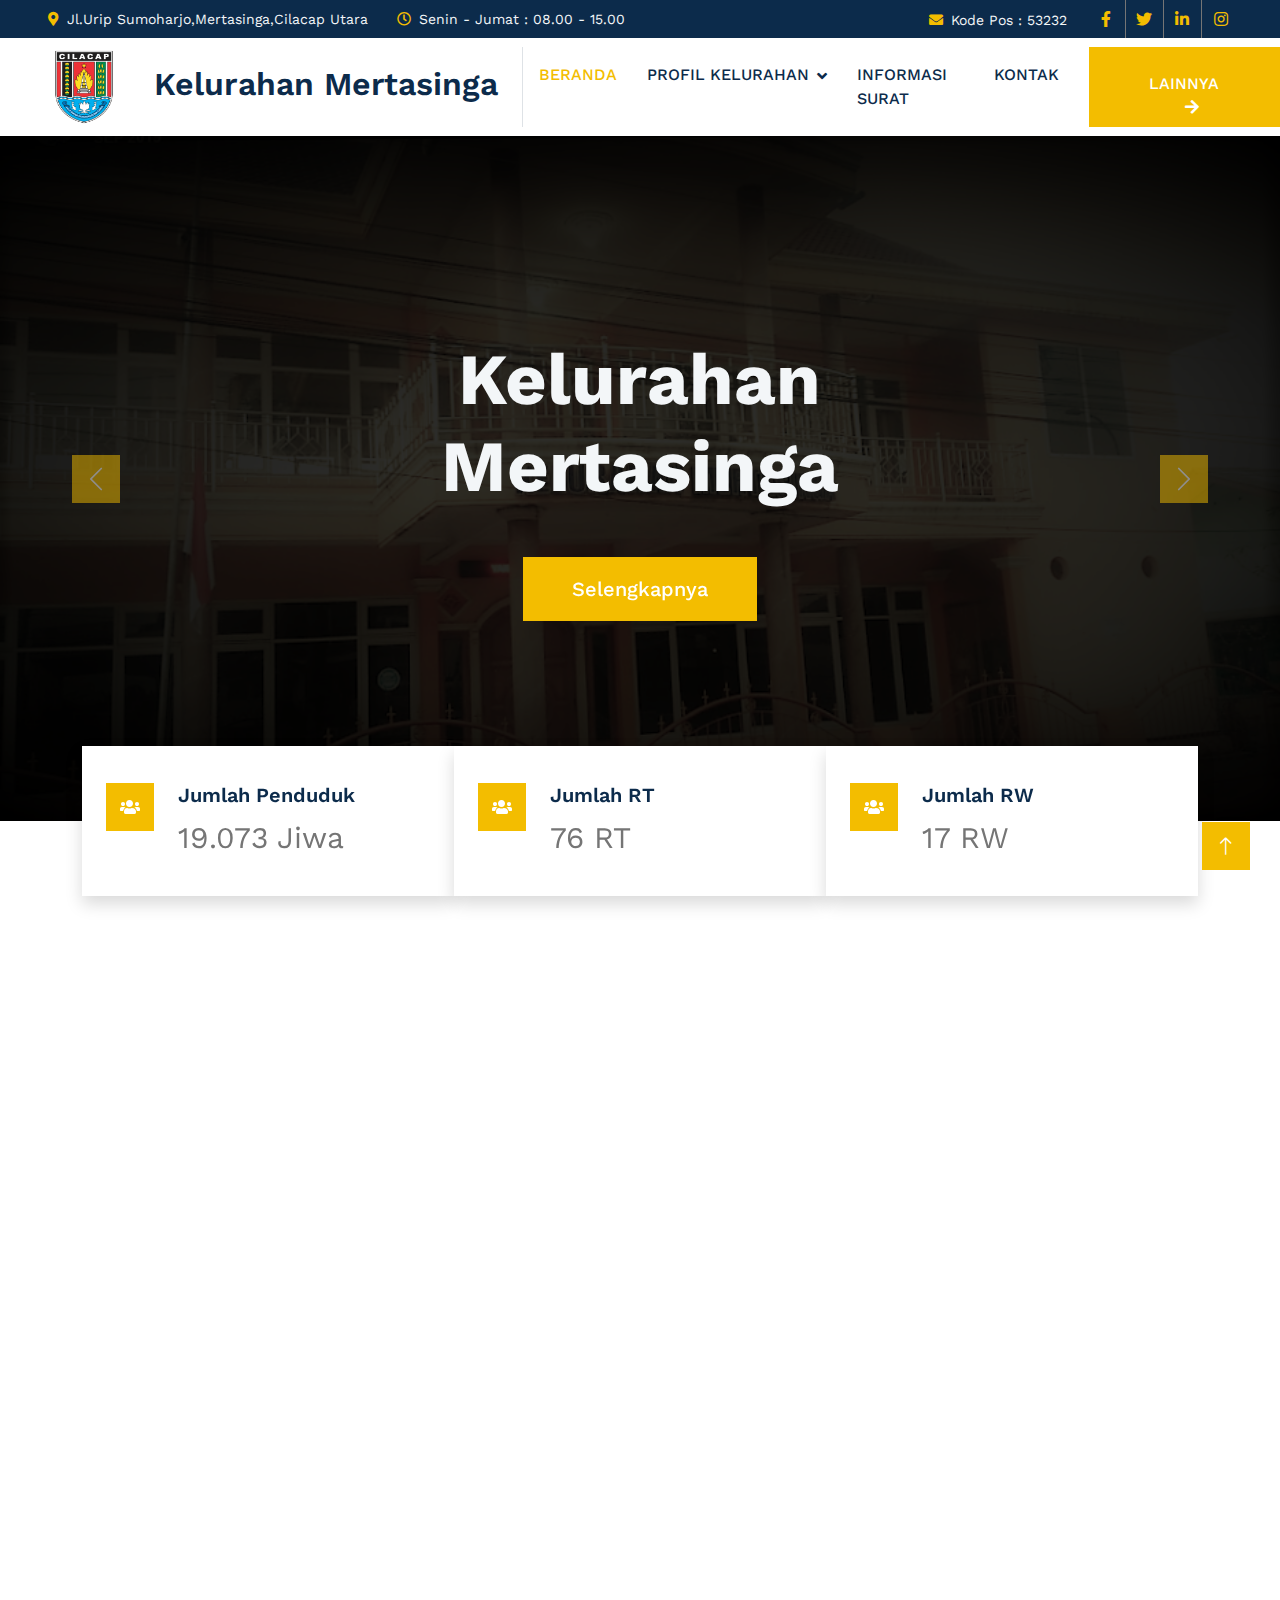
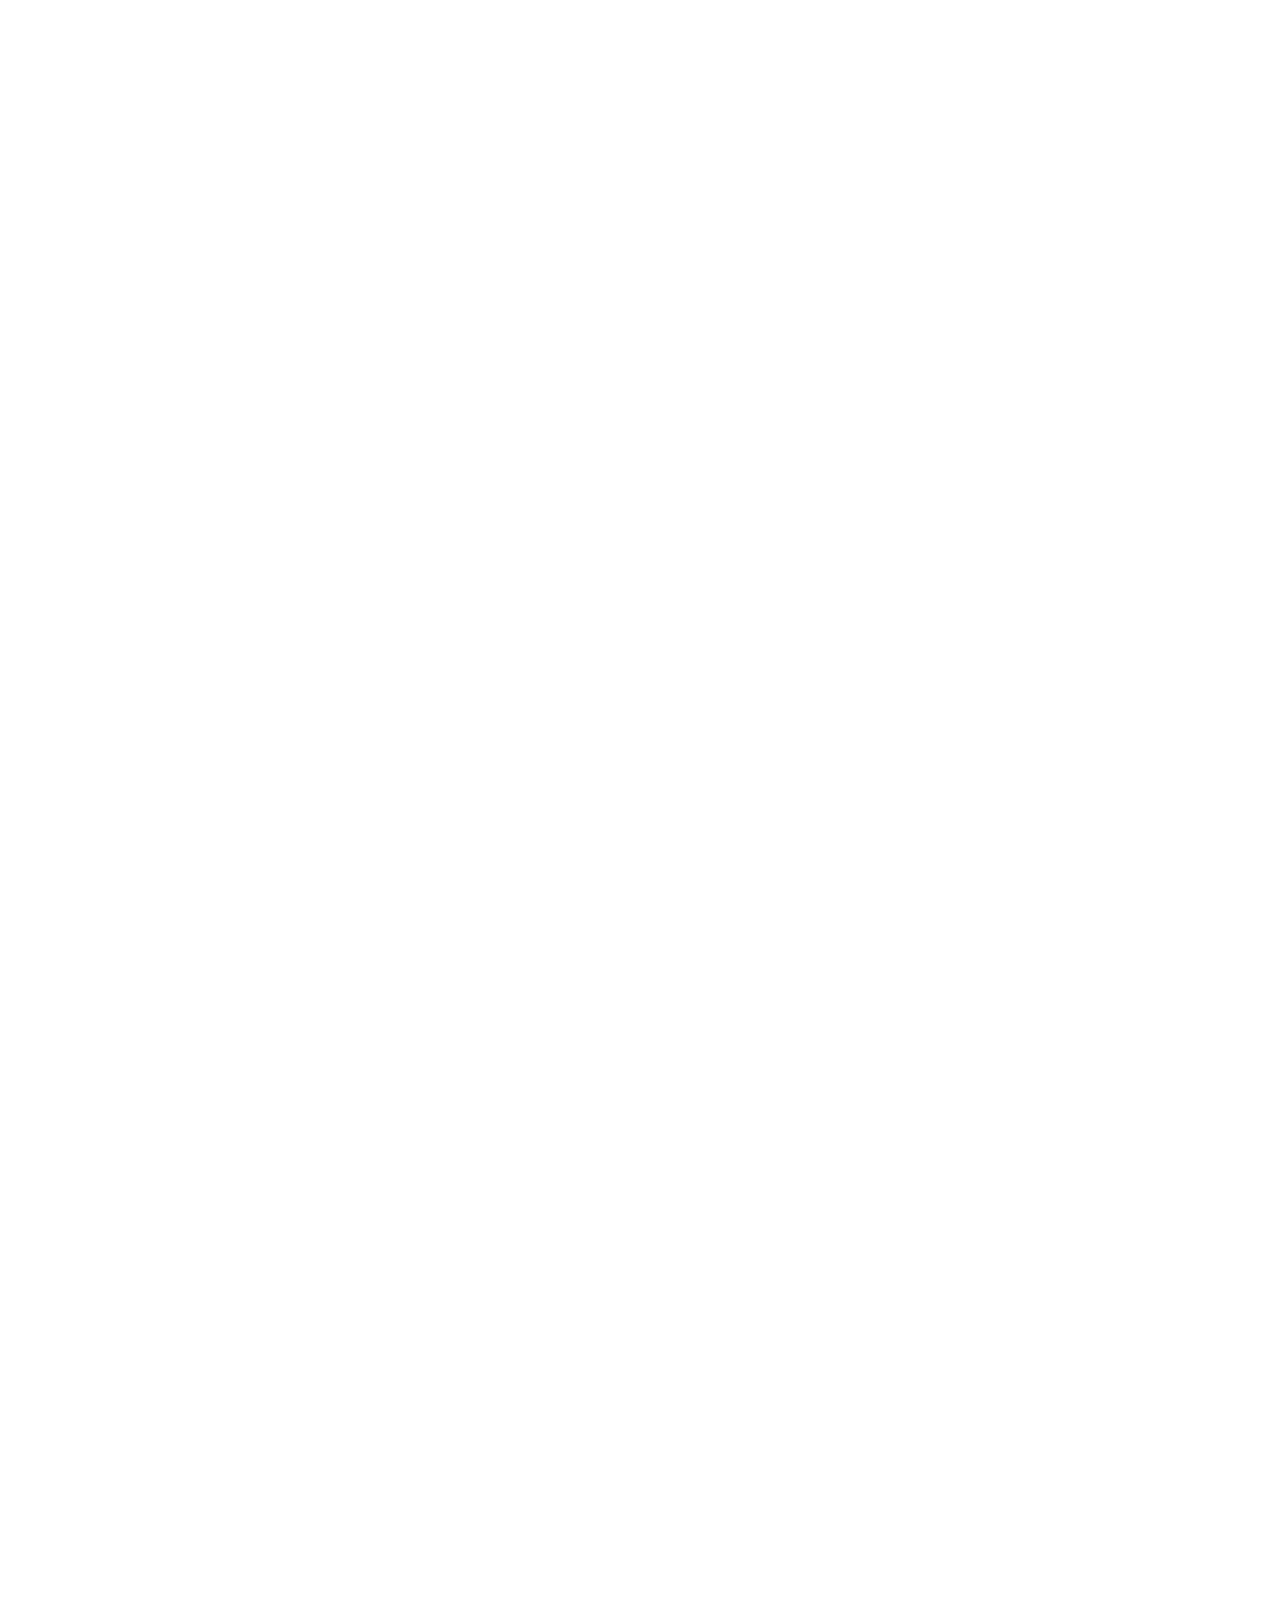
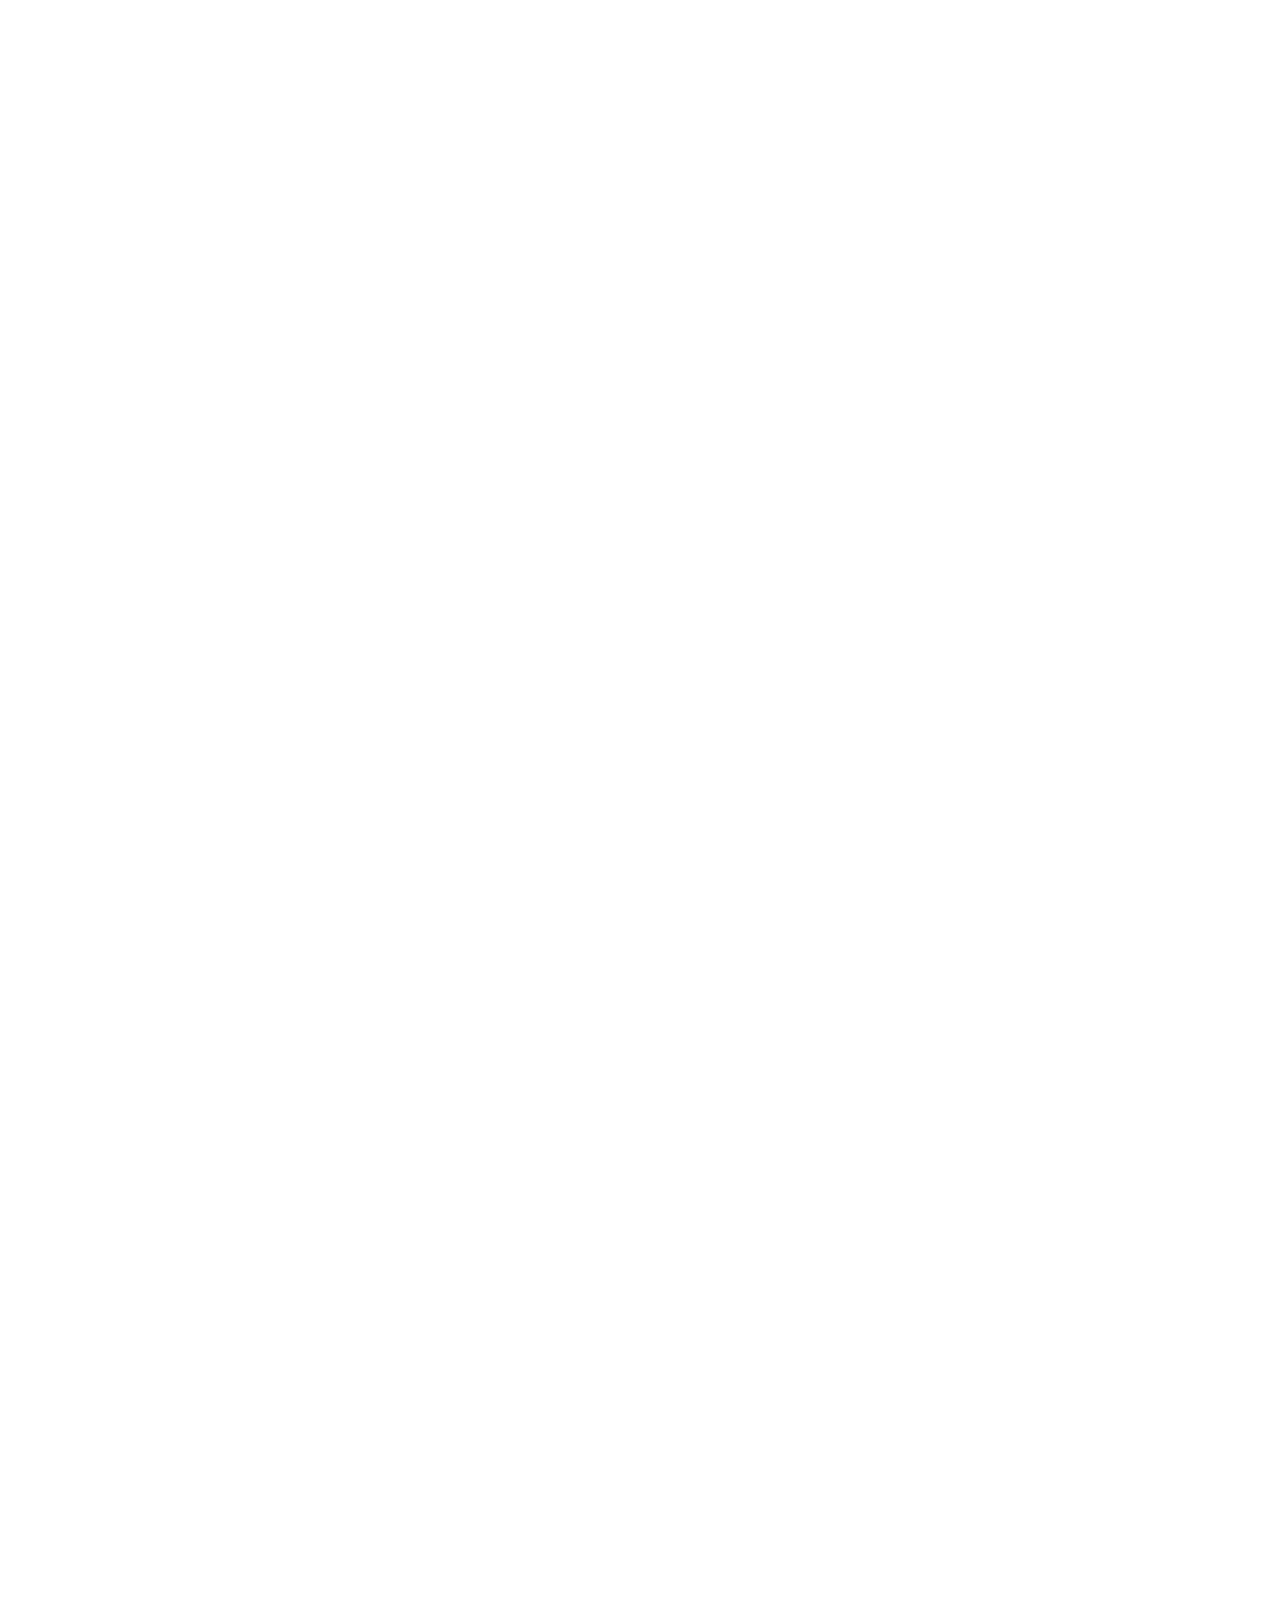
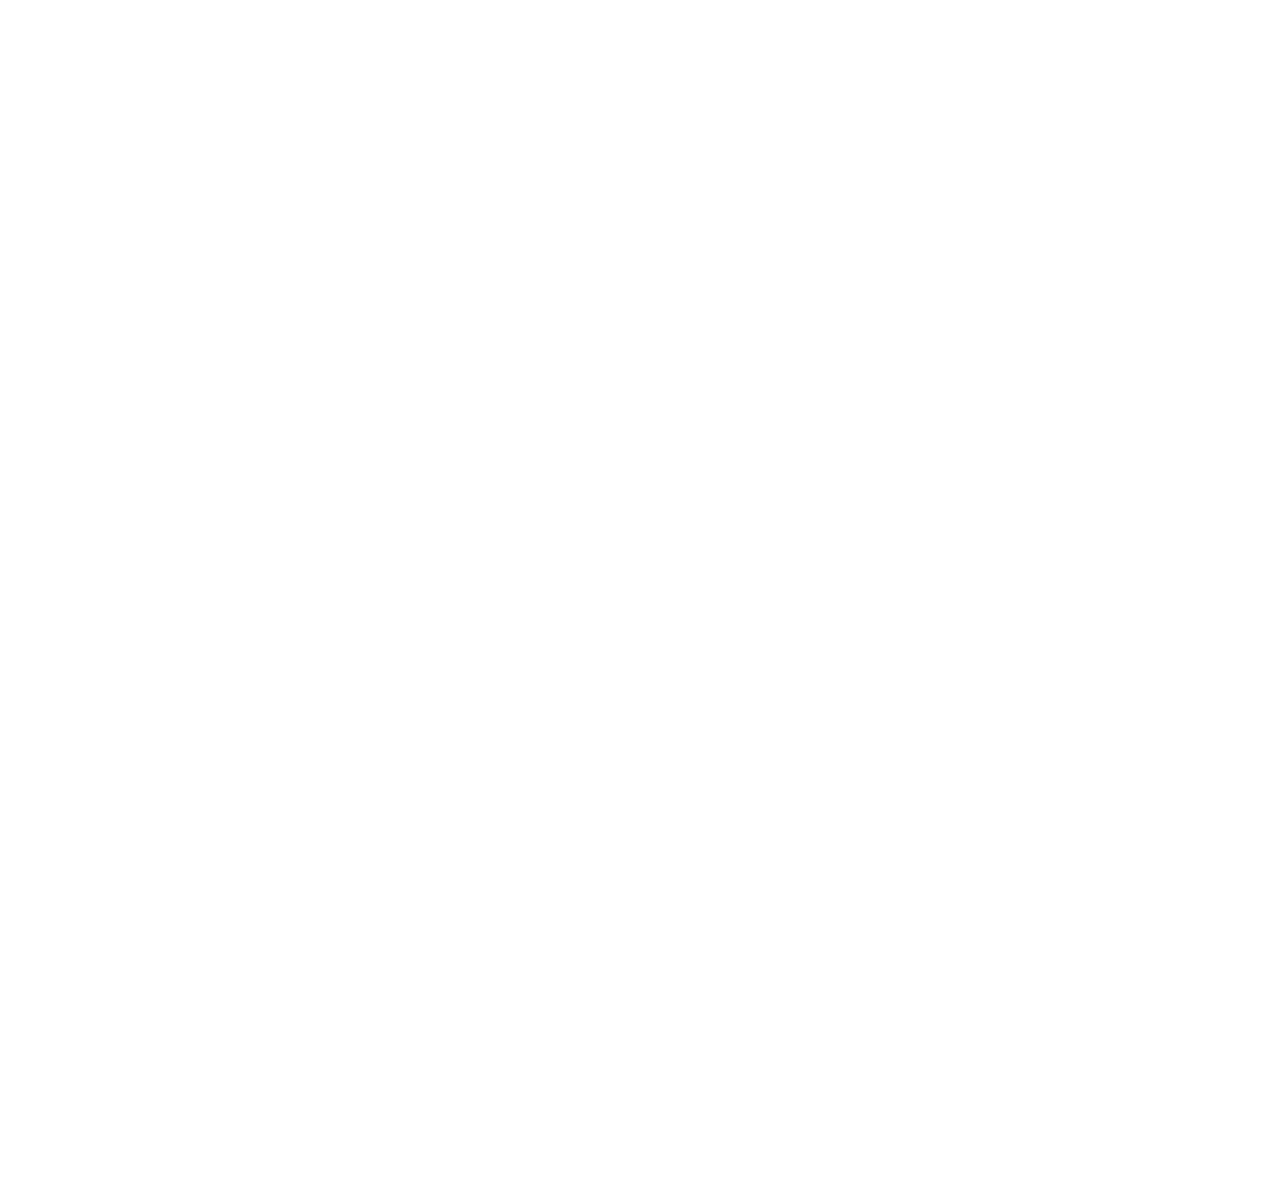
==== commit 41a068b5: "ganti alamat" ====
--- a/index.html
+++ b/index.html
@@ -45,7 +45,7 @@
             <div class="col-lg-7 px-5 text-start">
                 <div class="h-100 d-inline-flex align-items-center me-4">
                     <small class="fa fa-map-marker-alt text-primary me-2"></small>
-                    <small>Jl.Sumoharjo,Mertasinga,Cilacap Utara</small>
+                    <small>Jl.Urip Sumoharjo,Mertasinga,Cilacap Utara</small>
                 </div>
                 <div class="h-100 d-inline-flex align-items-center">
                     <small class="far fa-clock text-primary me-2"></small>
